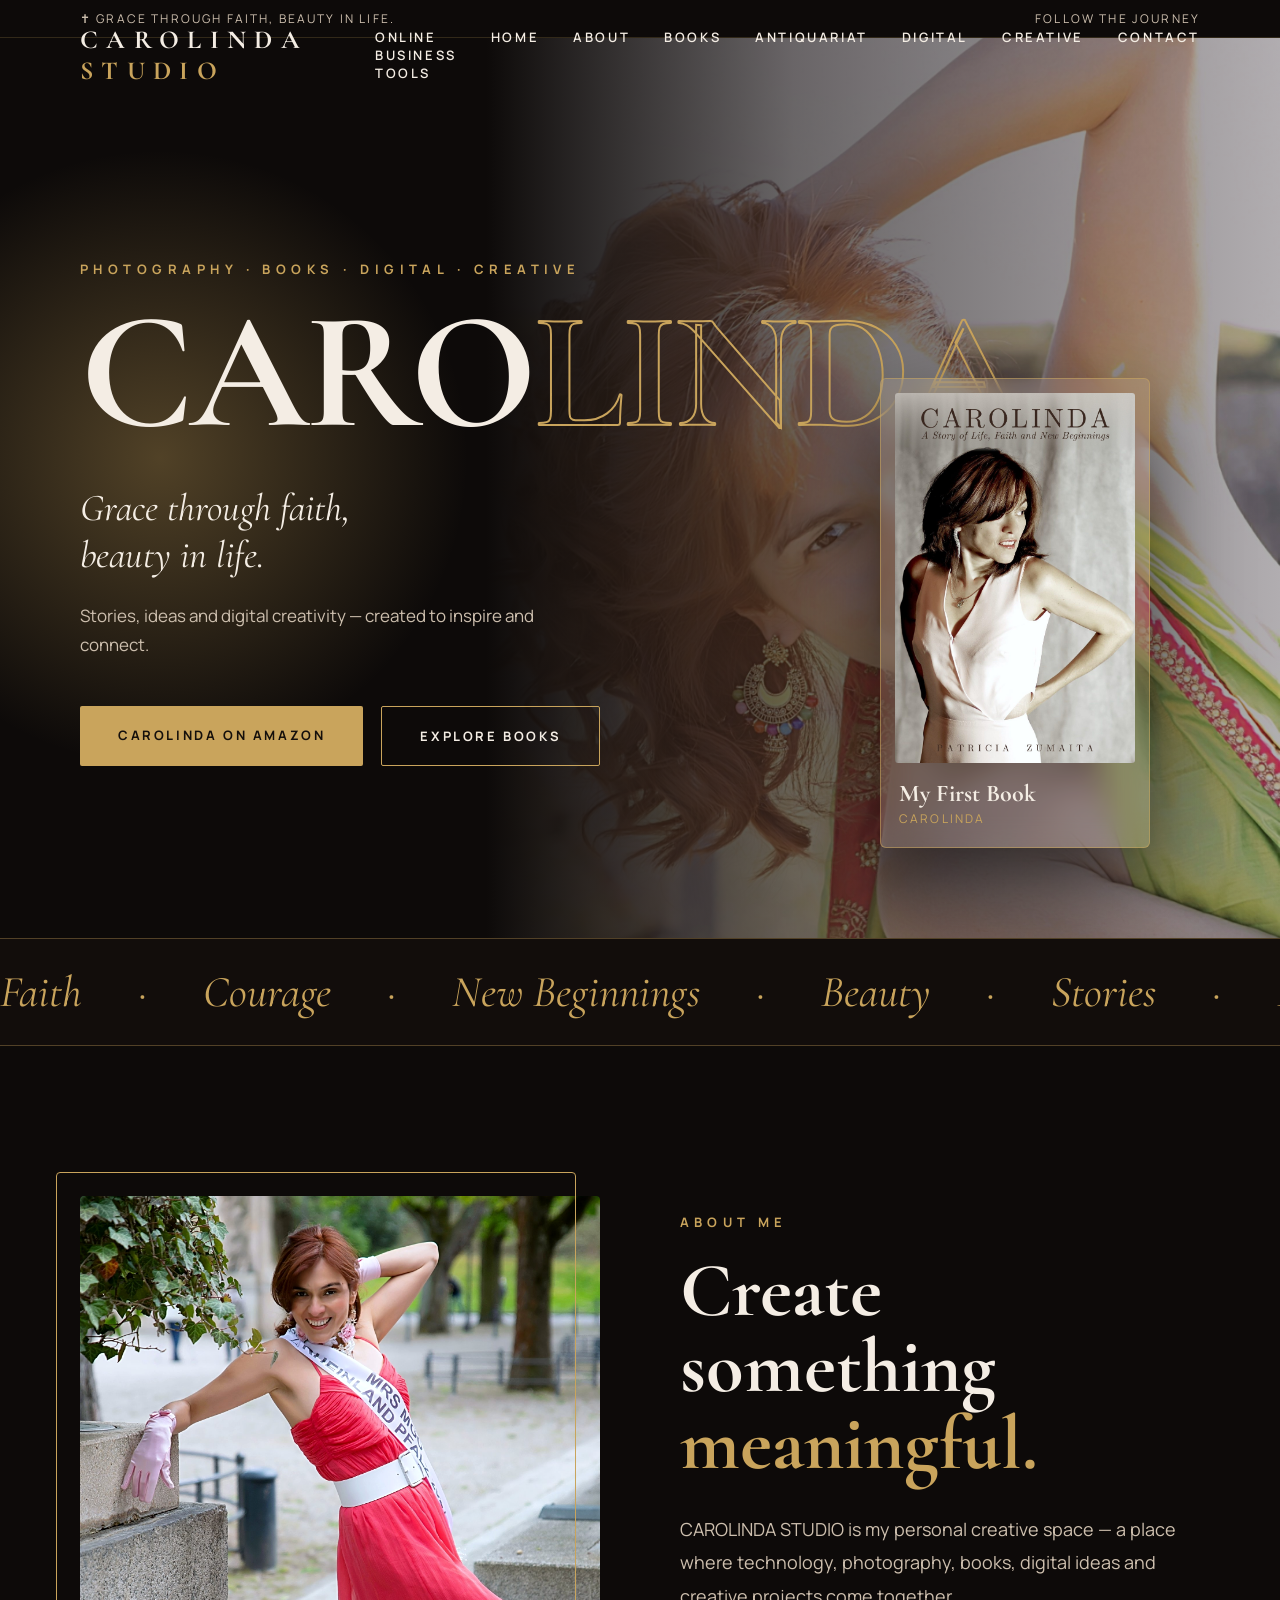
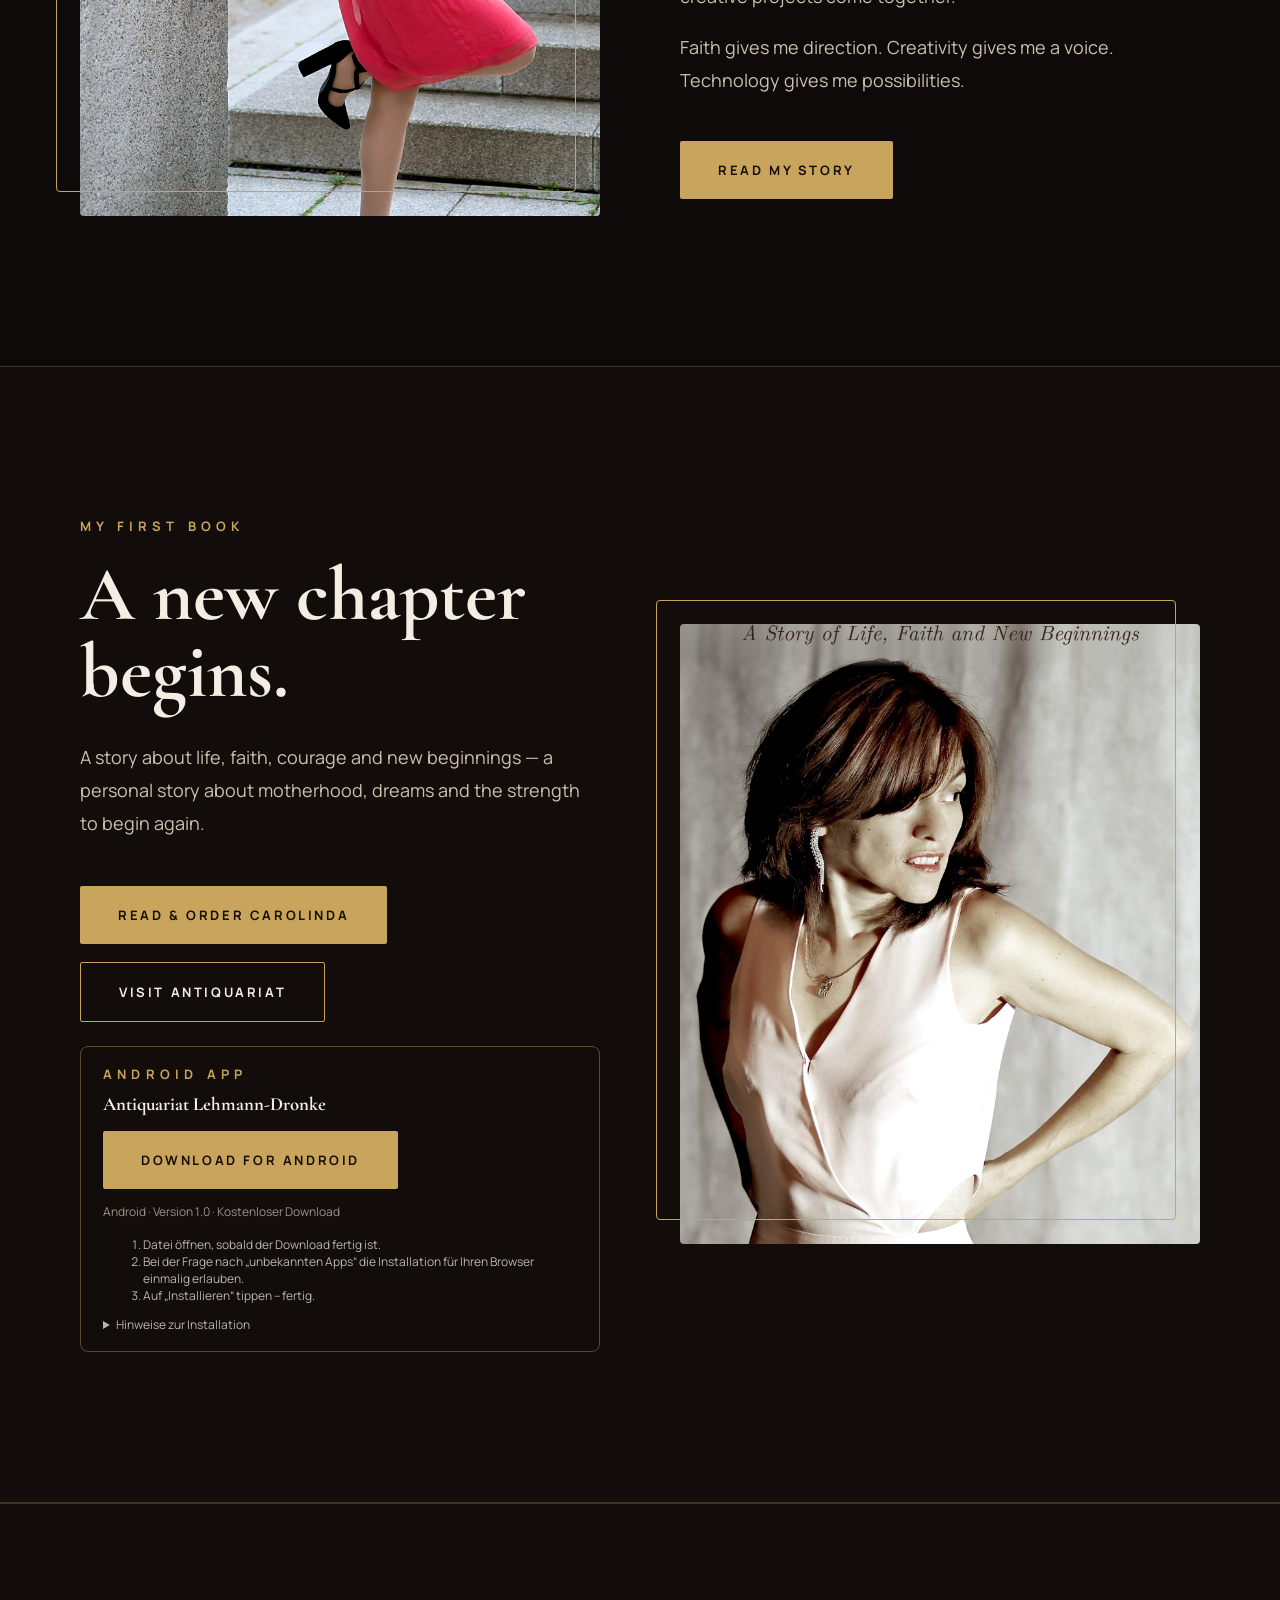
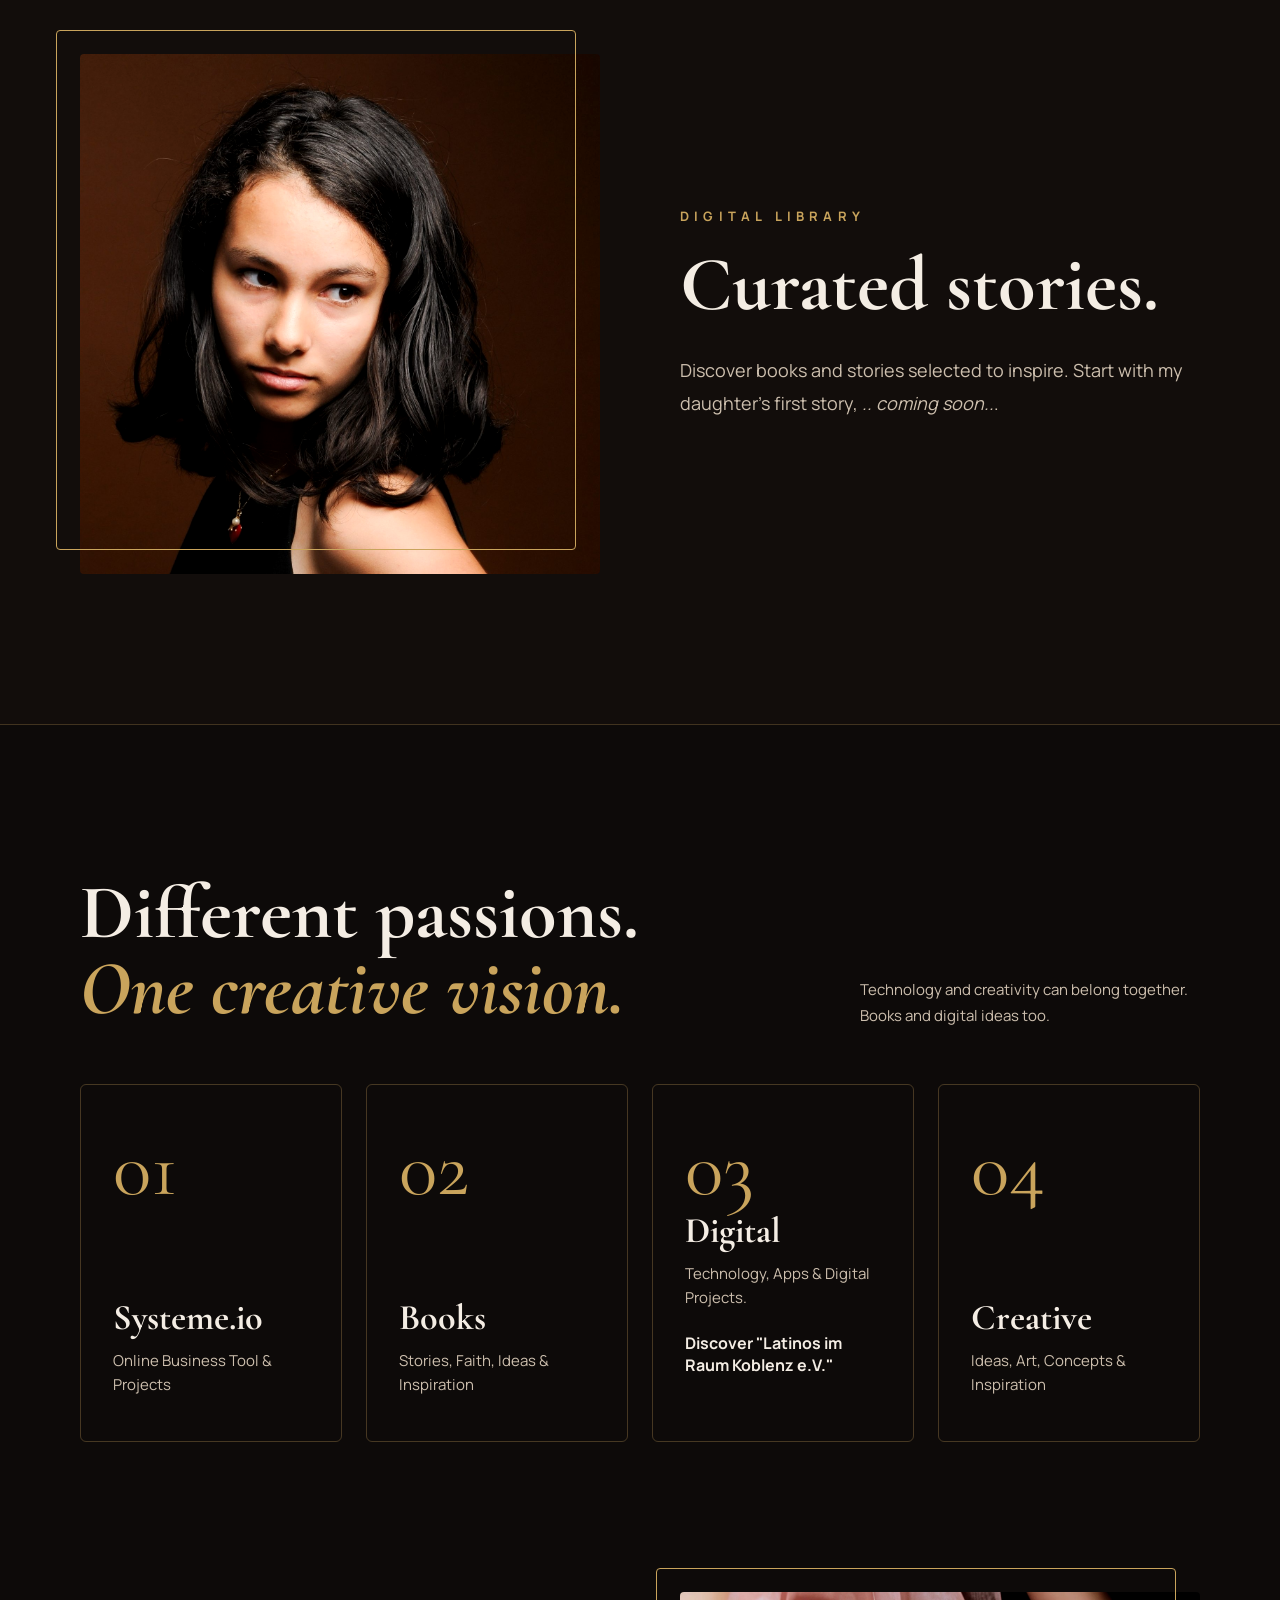
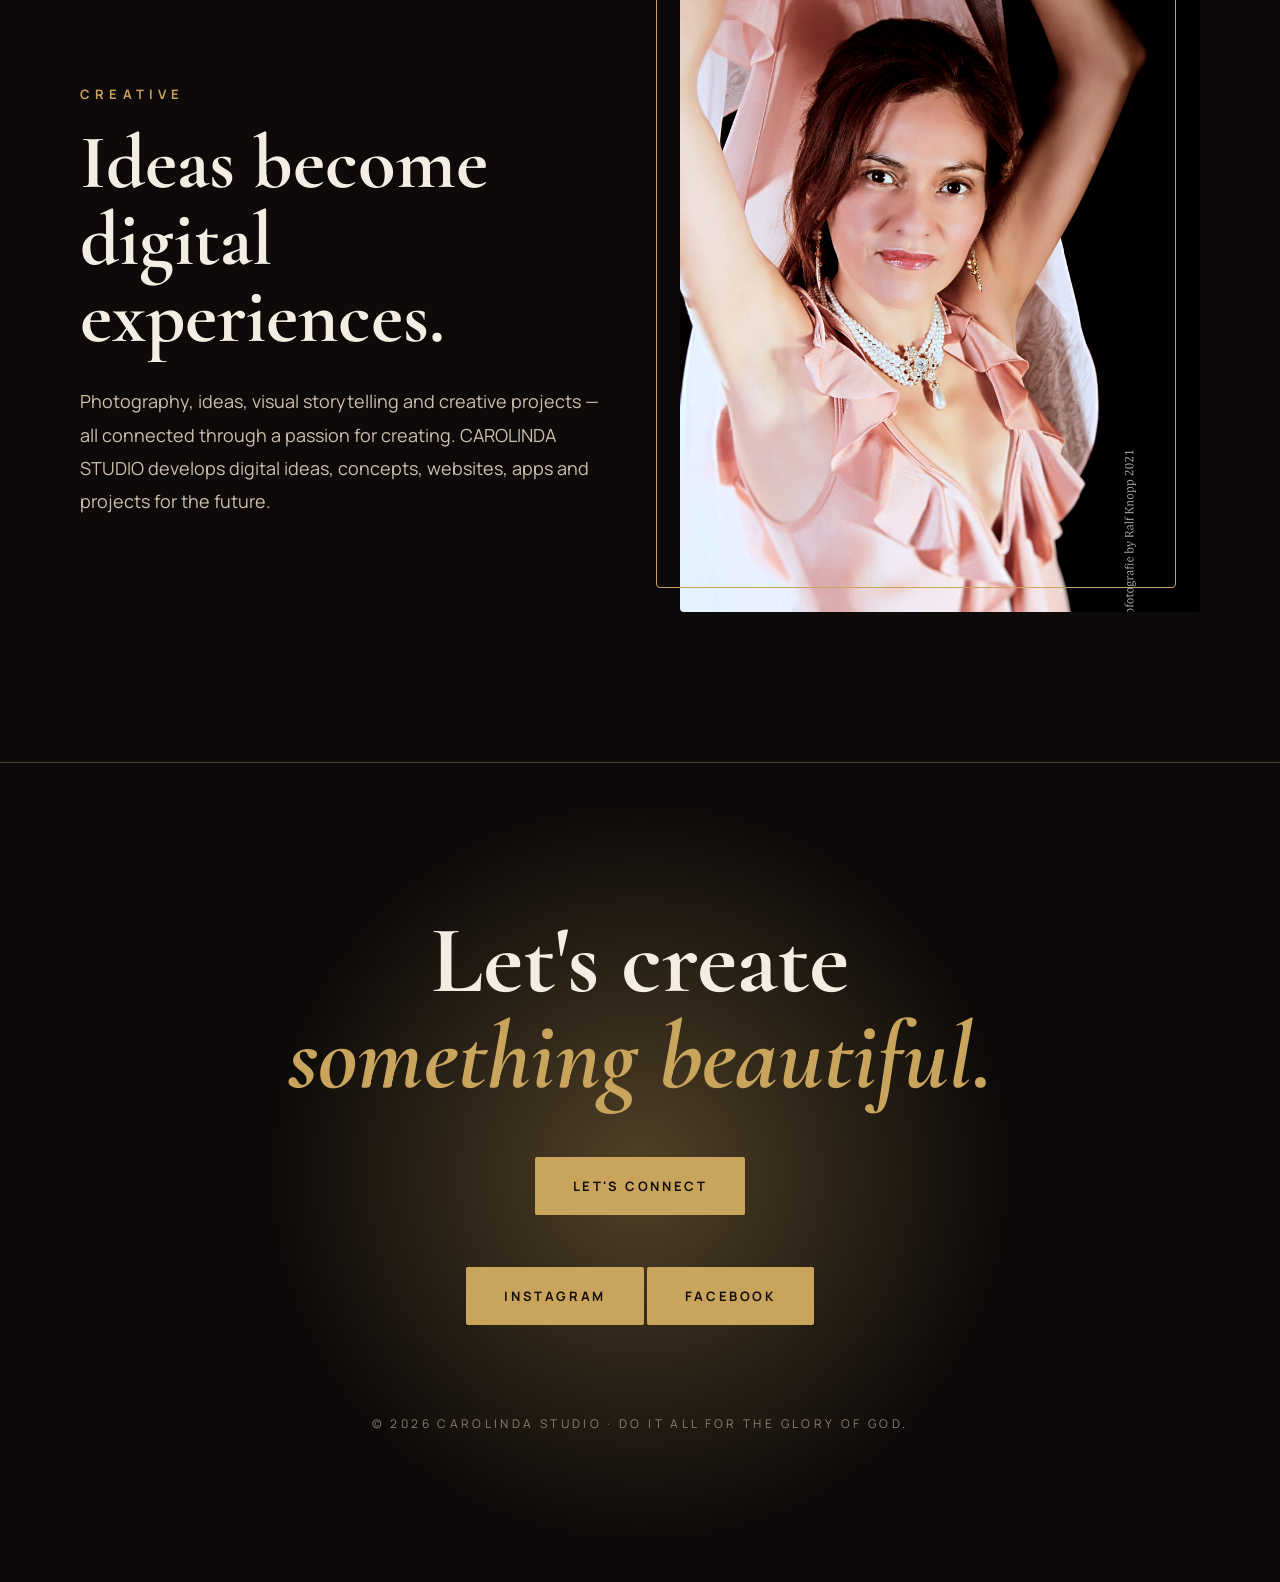
==== index.html @ 4dc52861 "Add trilingual Name bilingual" ====
<!DOCTYPE html>
<html lang="de">
<head>
<meta charset="UTF-8">
<meta name="viewport" content="width=device-width, initial-scale=1.0">
<title>CAROLINDA STUDIO</title>
<meta name="description" content="Carolinda Studio – Photography, Books, Digital and Creative Projects.">
<link rel="preconnect" href="https://fonts.googleapis.com">
<link rel="preconnect" href="https://fonts.gstatic.com" crossorigin>
<link href="https://fonts.googleapis.com/css2?family=Cormorant+Garamond:ital,wght@0,500;0,700;1,500&family=Manrope:wght@400;600;700&display=swap" rel="stylesheet">
<link rel="stylesheet" href="home.css">
</head>
<body>

<div class="topbar">
  <div class="motto">✝ Grace through faith, beauty in life.</div>
  <div>Follow the journey</div>
</div>

<header class="nav">
   
  <a href="#home" class="logo">CAROLINDA <span>STUDIO</span></a>
  <nav class="menu">
    <a href="systeme-io-carolinda-bilingual.html">Online Business Tools</a>
    <a href="#home">Home</a>
    <a href="#about">About</a>
    <a href="#books">Books</a>
    <a href="https://antiquariat-app.vercel.app/">Antiquariat</a>
    <a href="#digital">Digital</a>
    <a href="#creative">Creative</a>
    <a href="#contact">Contact</a>
  </nav>
</header>

<main>
<!-- HERO -->
<section id="home" class="hero" style="padding-top:140px;padding-bottom:90px">
  <img class="hero-img" src="images/hero.jpg" alt="CAROLINDA STUDIO">
  <div class="glow"></div>
  <div class="hero-text">
    <div class="eyebrow" style="letter-spacing:.42em">Photography · Books · Digital · Creative</div>
    <h1>CARO<em>LINDA</em></h1>
    <p class="tagline">Grace through faith,<br>beauty in life.</p>
    <p class="lead">Stories, ideas and digital creativity — created to inspire and connect.</p>
    <div class="cta">
      <a class="btn gold" href="https://a.co/d/0dMdvS5U" target="_blank" rel="noopener noreferrer">CAROLINDA on Amazon</a>
      <a class="btn line" href="my-first-book.html">Explore Books</a>
    </div>
  </div>
  <a class="book-card" href="my-first-book.html" aria-label="My First Book: CAROLINDA">
    <img src="images/book-1.jpg" alt="Cover: CAROLINDA – My First Book">
    <b>My First Book</b>
    <small>CAROLINDA</small>
  </a>
</section>

<div class="marquee" aria-hidden="true">
  <div class="track">
    <span>Faith</span><span>·</span><span>Courage</span><span>·</span><span>New Beginnings</span><span>·</span><span>Beauty</span><span>·</span><span>Stories</span><span>·</span>
    <span>Faith</span><span>·</span><span>Courage</span><span>·</span><span>New Beginnings</span><span>·</span><span>Beauty</span><span>·</span><span>Stories</span><span>·</span>
  </div>
</div>

<!-- ABOUT -->
<section id="about" class="split">
  <div class="frame reveal"><img src="images/about.jpg" alt="Portrait – CAROLINDA STUDIO" style="object-position:center 25%"></div>
  <div class="reveal">
    <div class="eyebrow">About me</div>
    <h2>Create something<br><span style="color:var(--gold)">meaningful.</span></h2>
    <p>CAROLINDA STUDIO is my personal creative space — a place where technology, photography, books, digital ideas and creative projects come together.</p>
    <p style="margin-top:18px">Faith gives me direction. Creativity gives me a voice. Technology gives me possibilities.</p>
    <a class="btn gold" href="about.html" style="margin-top:44px">Read my story</a>
  </div>
</section>

<!-- BOOKS -->
<section id="books" class="split" style="background:var(--bg2);border-block:1px solid rgba(201,164,92,.25)">
  <div class="reveal">
    <div class="eyebrow">My First Book</div>
    <h2>A new chapter<br>begins.</h2>
    <p>A story about life, faith, courage and new beginnings — a personal story about motherhood, dreams and the strength to begin again.</p>

<!-- CALUDE CODE
    <div class="cta">
      <a class="btn gold" href="my-first-book.html">Read &amp; Order CAROLINDA</a>
      <a class="btn line" href="https://antiquariat-app.vercel.app/">Visit Antiquariat</a>
    </div>
 -->	



    <div class="cta">
      <a class="btn gold" href="my-first-book.html">Read &amp; Order CAROLINDA</a>
      <a class="btn line" href="https://antiquariat-app.vercel.app/">Visit Antiquariat</a>
    </div>

	<div style="margin-top:24px;padding:18px 22px;border:1px solid rgba(201,164,92,.4);border-radius:8px;display:inline-block;">
	<div class="eyebrow">ANDROID APP</div>
	<h3 style="margin:10px 0 16px;">Antiquariat Lehmann-Dronke</h3>

	<a
    class="btn gold"
    href="downloads/antiquariat-lehmann-dronke.apk"
    download="antiquariat-lehmann-dronke.apk"
	>Download for Android</a>

	<p style="font-size:12px;margin:12px 0 0;opacity:.75;">
    Android · Version 1.0 · Kostenloser Download
	</p>

                <ol className="app-steps" style="font-size:12px;margin:12px 0 0;opacity:.75;">
                  <li>Datei öffnen, sobald der Download fertig ist.</li>
                  <li>
                    Bei der Frage nach „unbekannten Apps“ die Installation für
                    Ihren Browser einmalig erlauben.
                  </li>
                  <li>Auf „Installieren“ tippen – fertig.</li>
                </ol>

                <details className="app-details" style="font-size:12px;margin:12px 0 0;opacity:.75;" >
                  <summary>Hinweise zur Installation</summary>
                  <p style="font-size:12px;margin:12px 0 0;opacity:.75;">
                    Die App kommt direkt von dieser Webseite und nicht aus dem
                    Google Play Store. Android zeigt deshalb eine Sicherheitsfrage,
                    und Google Play Protect meldet eventuell einen unbekannten
                    Entwickler. Laden Sie die App bitte nur von dieser Seite.
                  </p>
                  <p style="font-size:12px;margin:12px 0 0;opacity:.75;">
                    Prüfsumme (SHA-256): <code>{ANDROID_APP.sha256}</code>
                  </p>
                </details>

<!-- CALUDE QR CODE für Android APP
              <div className="app-qr">
                <img src="./downloads/qr-android-app.svg" alt="QR-Code zu dieser Seite" width="160" height="160" />
                <p>Am Computer? Mit dem Handy scannen.</p>
              </div>
 -->


	</div>




	
  </div>
  <div class="frame reveal"><img src="images/book-1.jpg" alt="Cover: CAROLINDA – My First Book" style="object-position:center"></div>
</section>



<!-- LIBRARY -->
<section class="split library">
  <div class="frame reveal"><img src="images/book-2.jpg" alt="The Whale – Digital Library"></div>
  <div class="reveal">
    <div class="eyebrow">Digital Library</div>
    <h2>Curated stories.</h2>
    <p>Discover books and stories selected to inspire. Start with my daughter's first story, <em>.. coming soon..</em>.</p>
    <!--<a class="btn gold" href="digital-library.html" style="margin-top:44px">Read The Whale</a>-->
  </div>
</section>

<!-- PILLARS -->
<section id="digital">
  <div class="head reveal">
    <h2>Different passions.<br><em>One creative vision.</em></h2>
    <p>Technology and creativity can belong together. Books and digital ideas too.</p>
  </div>
  <div class="grid">
  
<!-- Photography 	  
    <a class="card reveal" href="#creative"><div class="n">01</div><div><h3>Photography</h3><p>Portraits, Fashion, Beauty &amp; Inspiration</p></div></a>
 26.10.2026 -->
    <a class="card reveal" href="systeme-io-carolinda-bilingual.html"><div class="n">01</div><div><h3>Systeme.io</h3><p>Online Business Tool &amp; Projects </p></div></a>


    <a class="card reveal" href="#books"><div class="n">02</div><div><h3>Books</h3><p>Stories, Faith, Ideas &amp; Inspiration</p></div></a>
    <a class="card reveal" 	
	    href="https://carolindastudio.github.io/latinos-koblenz/"
		target="_blank"
		rel="noopener noreferrer" >	
	<div class="n">03</div><div><h3>Digital</h3><p>Technology, Apps &amp; Digital Projects. 
	<h4>Discover "Latinos im Raum Koblenz e.V."</h4></p></div></a>
    <a class="card reveal" href="#creative"><div class="n">04</div><div><h3>Creative</h3><p>Ideas, Art, Concepts &amp; Inspiration </p></div></a>
  </div>
</section>




<!-- CREATIVE -->
<section id="creative" class="split" style="padding-top:0">
  <div class="reveal">
    <div class="eyebrow">Creative</div>
    <h2>Ideas become<br>digital experiences.</h2>
    <p>Photography, ideas, visual storytelling and creative projects — all connected through a passion for creating. CAROLINDA STUDIO develops digital ideas, concepts, websites, apps and projects for the future.</p>
  </div>
    
  <div class="frame reveal"><img src="images/creative.jpg" alt="Creative – CAROLINDA STUDIO"></div>
</section>






<!-- CONTACT -->
<section id="contact" class="final">
  <div class="glow"></div>
  <h2 class="reveal">Let's create<br><em>something beautiful.</em></h2>
  <a class="btn gold reveal" href="mailto:carolindastudio@gmail.com">Let's connect</a>
    <div>
  </div>

    <a class="btn gold reveal" href="https://www.instagram.com/patriciazumaetasommer/" target="_blank" rel="noopener noreferrer" aria-label="Instagram">Instagram</a>
    <a class="btn gold reveal" href="https://www.facebook.com/MissesGermany2021RheinlandPfalz/" target="_blank" rel="noopener noreferrer" aria-label="Facebook">Facebook</a>	

  <footer>© 2026 CAROLINDA STUDIO · Do it all for the glory of God.</footer>
</section>
</main>

<script src="home.js"></script>
</body>
</html>
---- home.css ----
:root{--bg:#0d0a09;--bg2:#120d0b;--gold:#c9a45c;--text:#f4ede4;--muted:#cdbfae}
*{box-sizing:border-box}
html{scroll-behavior:smooth}
body{margin:0;background:var(--bg);color:var(--text);font-family:'Manrope',sans-serif;overflow-x:hidden}
a{color:inherit;text-decoration:none}
img{max-width:100%;display:block}
.serif{font-family:'Cormorant Garamond',serif}
.eyebrow{font-size:13px;letter-spacing:.4em;text-transform:uppercase;color:var(--gold);font-weight:700}
h1,h2,h3{font-family:'Cormorant Garamond',serif;font-weight:700;margin:0}
.btn{display:inline-block;padding:20px 38px;font-weight:700;font-size:13px;letter-spacing:.2em;text-transform:uppercase;border-radius:2px;transition:transform .3s,box-shadow .3s}
.btn:hover{transform:translateY(-3px);box-shadow:0 14px 40px rgba(201,164,92,.35)}
.btn.gold{background:var(--gold);color:#140f0b}
.btn.line{border:1px solid var(--gold);color:var(--text)}
.btn:focus-visible,a:focus-visible{outline:2px solid var(--gold);outline-offset:3px}

.topbar{display:flex;justify-content:space-between;gap:16px;padding:10px 80px;font-size:12px;letter-spacing:.18em;text-transform:uppercase;color:var(--muted);border-bottom:1px solid rgba(201,164,92,.2)}
.topbar a{margin-right:20px}.topbar a:hover{color:var(--gold)}

.nav{position:fixed;top:0;left:0;right:0;z-index:50;display:flex;justify-content:space-between;align-items:center;padding:22px 80px;transition:background .4s,padding .4s}
.nav.solid{background:rgba(13,10,9,.88);backdrop-filter:blur(12px);padding:14px 80px}
.logo{font-family:'Cormorant Garamond',serif;font-size:26px;letter-spacing:.32em;font-weight:700}
.logo span{color:var(--gold)}
.menu{display:flex;gap:34px;font-size:13px;letter-spacing:.2em;text-transform:uppercase;font-weight:600}
.menu a{position:relative;padding:6px 0}
.menu a::after{content:"";position:absolute;left:0;bottom:0;width:0;height:1px;background:var(--gold);transition:width .3s}
.menu a:hover::after{width:100%}

.hero{position:relative;min-height:100vh;display:flex;align-items:center;overflow:hidden;padding:140px 80px 90px}
.hero-img{position:absolute;right:0;top:0;width:62%;height:100%;object-fit:cover;object-position:center 20%;opacity:.85}
.hero::before{content:"";position:absolute;inset:0;z-index:1;background:linear-gradient(90deg,var(--bg) 0%,var(--bg) 38%,rgba(13,10,9,.55) 62%,rgba(13,10,9,.2) 100%)}
.glow{position:absolute;border-radius:50%;background:radial-gradient(circle,rgba(201,164,92,.36),rgba(201,164,92,0) 68%);animation:gl 5s ease-in-out infinite;pointer-events:none}
@keyframes gl{0%,100%{opacity:.55;transform:scale(1)}50%{opacity:.95;transform:scale(1.12)}}
.hero .glow{left:-160px;top:100px;width:640px;height:640px;z-index:1}
.hero-text{position:relative;z-index:2;max-width:760px;animation:ri 1.4s cubic-bezier(.2,.7,.2,1) both}
@keyframes ri{from{opacity:0;transform:translateY(40px)}to{opacity:1;transform:none}}
.hero h1{font-size:clamp(72px,13vw,190px);line-height:.82;letter-spacing:-.02em;margin:26px 0 0}
.hero h1 em{font-style:normal;color:transparent;-webkit-text-stroke:2px var(--gold)}
.tagline{font-family:'Cormorant Garamond',serif;font-style:italic;font-size:38px;line-height:1.25;margin:44px 0 0}
.lead{font-size:17px;line-height:1.7;color:var(--muted);max-width:520px;margin:22px 0 0}
.cta{display:flex;flex-wrap:wrap;gap:18px;margin-top:46px}
.book-card{position:absolute;z-index:2;right:130px;bottom:90px;width:270px;padding:14px;background:rgba(244,237,228,.08);border:1px solid rgba(201,164,92,.55);backdrop-filter:blur(14px);border-radius:6px;box-shadow:0 40px 90px rgba(0,0,0,.6);animation:fl 6s ease-in-out infinite}
@keyframes fl{0%,100%{transform:translateY(0) rotate(-3deg)}50%{transform:translateY(-18px) rotate(-1deg)}}
.book-card img{height:370px;width:100%;object-fit:cover;border-radius:3px}
.book-card b{display:block;font-family:'Cormorant Garamond',serif;font-size:24px;padding:16px 4px 2px}
.book-card small{display:block;padding:0 4px 6px;font-size:12px;letter-spacing:.18em;text-transform:uppercase;color:var(--gold)}

.marquee{border-block:1px solid rgba(201,164,92,.35);padding:26px 0;overflow:hidden;background:var(--bg2)}
.track{display:flex;gap:56px;white-space:nowrap;width:max-content;animation:mq 28s linear infinite;font-family:'Cormorant Garamond',serif;font-size:44px;font-style:italic;color:var(--gold)}
@keyframes mq{to{transform:translateX(-50%)}}

section{padding:150px 80px}
.split{display:grid;grid-template-columns:1fr 1fr;gap:80px;align-items:center}
.frame{position:relative;height:620px}
.frame img{width:100%;height:100%;object-fit:cover;border-radius:4px;filter:saturate(.95) contrast(1.05)}
.frame::after{content:"";position:absolute;left:-24px;top:-24px;right:24px;bottom:24px;border:1px solid var(--gold);border-radius:4px;pointer-events:none}
.split h2{font-size:clamp(46px,6vw,78px);line-height:1;margin-top:22px}
.split p{font-size:18px;line-height:1.85;color:var(--muted);max-width:540px;margin:30px 0 0}
.quote{font-family:'Cormorant Garamond',serif;font-size:clamp(34px,4vw,46px);font-style:italic;line-height:1.2;margin-top:40px}
.quote span{color:var(--gold)}

.head{display:flex;justify-content:space-between;align-items:end;gap:40px;margin-bottom:56px;flex-wrap:wrap}
.head h2{font-size:clamp(46px,6vw,78px);line-height:1}
.head h2 em{color:var(--gold)}
.head p{font-size:15px;line-height:1.7;color:var(--muted);max-width:340px;margin:0}
.grid{display:grid;grid-template-columns:repeat(4,1fr);gap:24px}
.card{border:1px solid rgba(201,164,92,.3);padding:44px 32px;border-radius:6px;min-height:300px;display:flex;flex-direction:column;justify-content:space-between;transition:transform .4s,border-color .4s,background .4s}
.card:hover{transform:translateY(-10px);border-color:var(--gold);background:rgba(201,164,92,.08)}
.card .n{font-family:'Cormorant Garamond',serif;font-size:80px;color:var(--gold);line-height:1}
.card h3{font-size:36px}
.card p{margin:10px 0 0;font-size:15px;line-height:1.6;color:var(--muted)}

.library{background:var(--bg2);border-block:1px solid rgba(201,164,92,.25)}
.library .frame{height:520px}

.final{position:relative;text-align:center;border-top:1px solid rgba(201,164,92,.35);overflow:hidden}
.final .glow{left:50%;top:50%;width:760px;height:760px;margin:-380px 0 0 -380px}
.final h2{position:relative;font-size:clamp(52px,8vw,96px);line-height:1}
.final h2 em{color:var(--gold)}
.final .btn{position:relative;margin-top:52px}
footer{position:relative;margin-top:90px;font-size:12px;letter-spacing:.28em;text-transform:uppercase;color:#8d7f6e}

.reveal{opacity:0;transform:translateY(34px);transition:opacity .9s ease,transform .9s ease}
.reveal.in{opacity:1;transform:none}

@media (max-width:980px){
 .topbar{padding:10px 24px;flex-wrap:wrap}.topbar .motto{display:none}
 .nav,.nav.solid{padding:14px 24px}.menu{display:none}
 .hero,section{padding-left:24px;padding-right:24px}
 .hero{padding-top:120px;padding-bottom:60px}.hero-img{width:100%;opacity:.4}
 .book-card{display:none}
 section{padding-top:90px;padding-bottom:90px}
 .split{grid-template-columns:1fr;gap:56px}.frame{height:440px}
 .grid{grid-template-columns:1fr 1fr}
}
@media (max-width:560px){.grid{grid-template-columns:1fr}.tagline{font-size:30px}.track{font-size:32px}}
@media (prefers-reduced-motion:reduce){*{animation:none!important;transition:none!important}.reveal{opacity:1;transform:none}}

/* ---------- Unterseiten (About, My First Book) ---------- */
.page-hero{position:relative;padding:230px 80px 110px;overflow:hidden}
.page-hero .glow{left:-120px;top:60px;width:620px;height:620px}
.page-hero>*{position:relative}
.page-hero h1{font-size:clamp(60px,9vw,128px);line-height:.92;margin:24px 0 0;letter-spacing:-.01em}
.page-hero h1 em{font-style:normal;color:var(--gold)}
.page-hero .lead{font-size:20px;max-width:640px}
.gold-line{width:90px;height:2px;background:var(--gold);margin:34px 0 0}
.wide{padding:0 80px}
.wide .frame{height:560px}
.wide .frame img{object-position:center 22%}
.story{padding:110px 80px}
.story.alt{background:var(--bg2);border-block:1px solid rgba(201,164,92,.22)}
.story .split{padding:0}
.story h2{font-size:clamp(44px,5.4vw,72px);line-height:1.02;margin:20px 0 0}
.prose p{font-size:18px;line-height:1.85;color:var(--muted);max-width:600px;margin:26px 0 0}
.story.single .prose{max-width:820px}
.prose a.btn{margin-top:38px}
.pull{font-family:'Cormorant Garamond',serif;font-style:italic;font-size:clamp(30px,3.6vw,44px);line-height:1.25;margin:44px 0 0;color:var(--text)}
.pull span{display:block;color:var(--gold)}
.story .frame{height:520px}
.story .reverse .frame{order:-1}
.welcome-block{text-align:center}
.welcome-block .prose p{margin-inline:auto}
.welcome-block .cta{justify-content:center}

.book-hero2{display:grid;grid-template-columns:420px 1fr;gap:90px;align-items:center;padding:200px 80px 110px;position:relative;overflow:hidden}
.book-hero2 .glow{left:-120px;top:80px;width:620px;height:620px}
.book-hero2>*{position:relative}
.cover{padding:14px;background:rgba(244,237,228,.08);border:1px solid rgba(201,164,92,.55);border-radius:6px;box-shadow:0 50px 100px rgba(0,0,0,.65);animation:fl 7s ease-in-out infinite}
.cover img{width:100%;border-radius:3px}
.book-hero2 h1{font-size:clamp(64px,9vw,128px);line-height:.9}
.book-hero2 h2.sub{font-style:italic;font-size:clamp(30px,3.6vw,46px);line-height:1.2;margin:26px 0 0}
.book-hero2 p.desc{font-size:19px;line-height:1.75;color:var(--muted);max-width:560px;margin:26px 0 0}
.reading{padding:120px 80px;max-width:960px;margin:0 auto}
.reading h2{font-size:clamp(46px,6vw,78px);line-height:1;margin:20px 0 50px}
.reading p{font-size:20px;line-height:1.9;color:var(--muted);margin:0 0 22px}
.reading blockquote{margin:46px 0;padding:0 0 0 30px;border-left:1px solid var(--gold);font-family:'Cormorant Garamond',serif;font-style:italic;font-size:clamp(30px,3.4vw,42px);line-height:1.3;color:var(--text)}
.reminder{margin:64px 0;padding:56px 40px;text-align:center;border:1px solid rgba(201,164,92,.45);border-radius:6px;background:rgba(201,164,92,.06);font-family:'Cormorant Garamond',serif;font-size:clamp(34px,4.6vw,56px);line-height:1.25;font-weight:700}
.reminder span{display:block;color:var(--gold)}
.reading p.ending{font-family:'Cormorant Garamond',serif;font-style:italic;font-size:30px;line-height:1.4;color:var(--text)}
.avail{padding:130px 80px;text-align:center;position:relative;overflow:hidden;background:var(--bg2);border-block:1px solid rgba(201,164,92,.25)}
.avail h2{font-size:clamp(64px,10vw,128px);line-height:.9;margin-top:18px}
.avail .lead{margin:24px auto 0}
.avail .btn{margin-top:46px}
@media (max-width:980px){
 .page-hero{padding:150px 24px 70px}.wide,.story,.reading,.avail{padding-left:24px;padding-right:24px}
 .story{padding-top:70px;padding-bottom:70px}.story .reverse .frame{order:0}.wide .frame{height:360px}
 .book-hero2{grid-template-columns:1fr;gap:56px;padding:140px 24px 70px}.cover{max-width:320px}
 .reading{padding-top:70px;padding-bottom:70px}
}
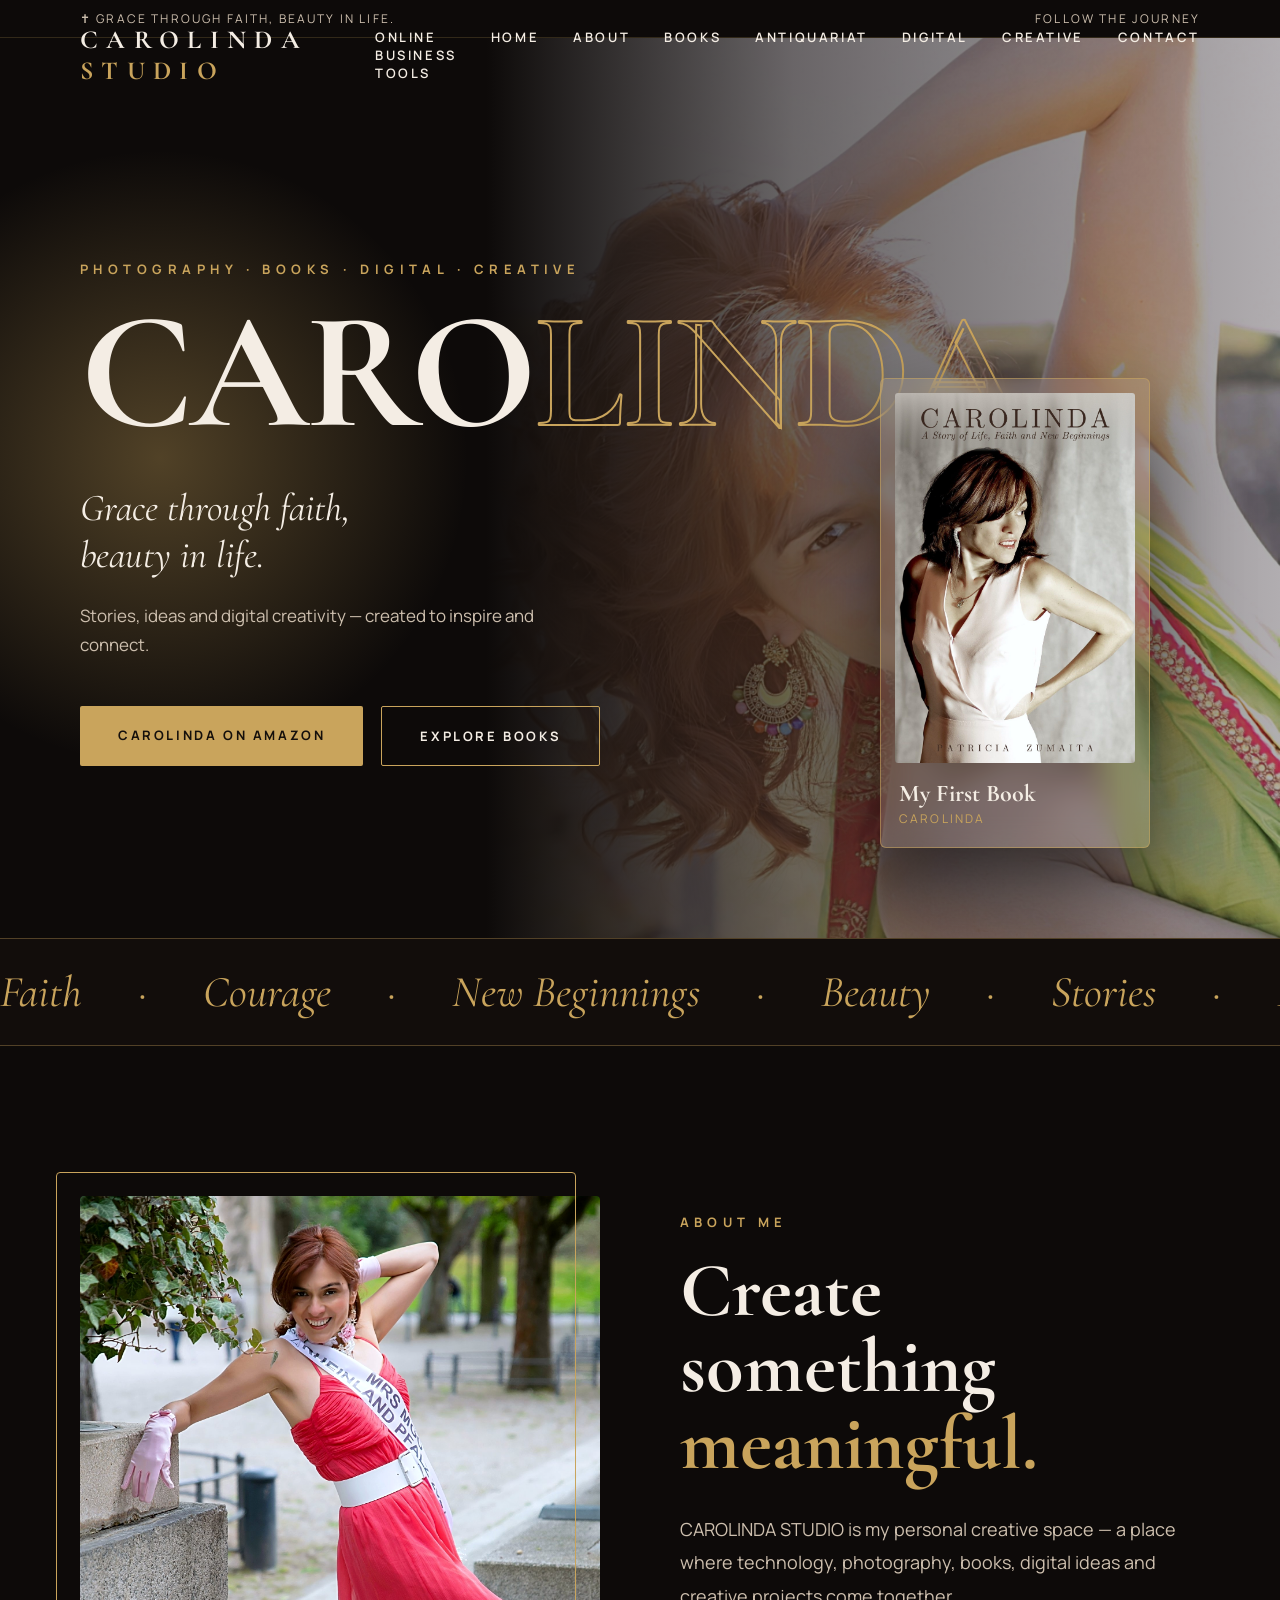
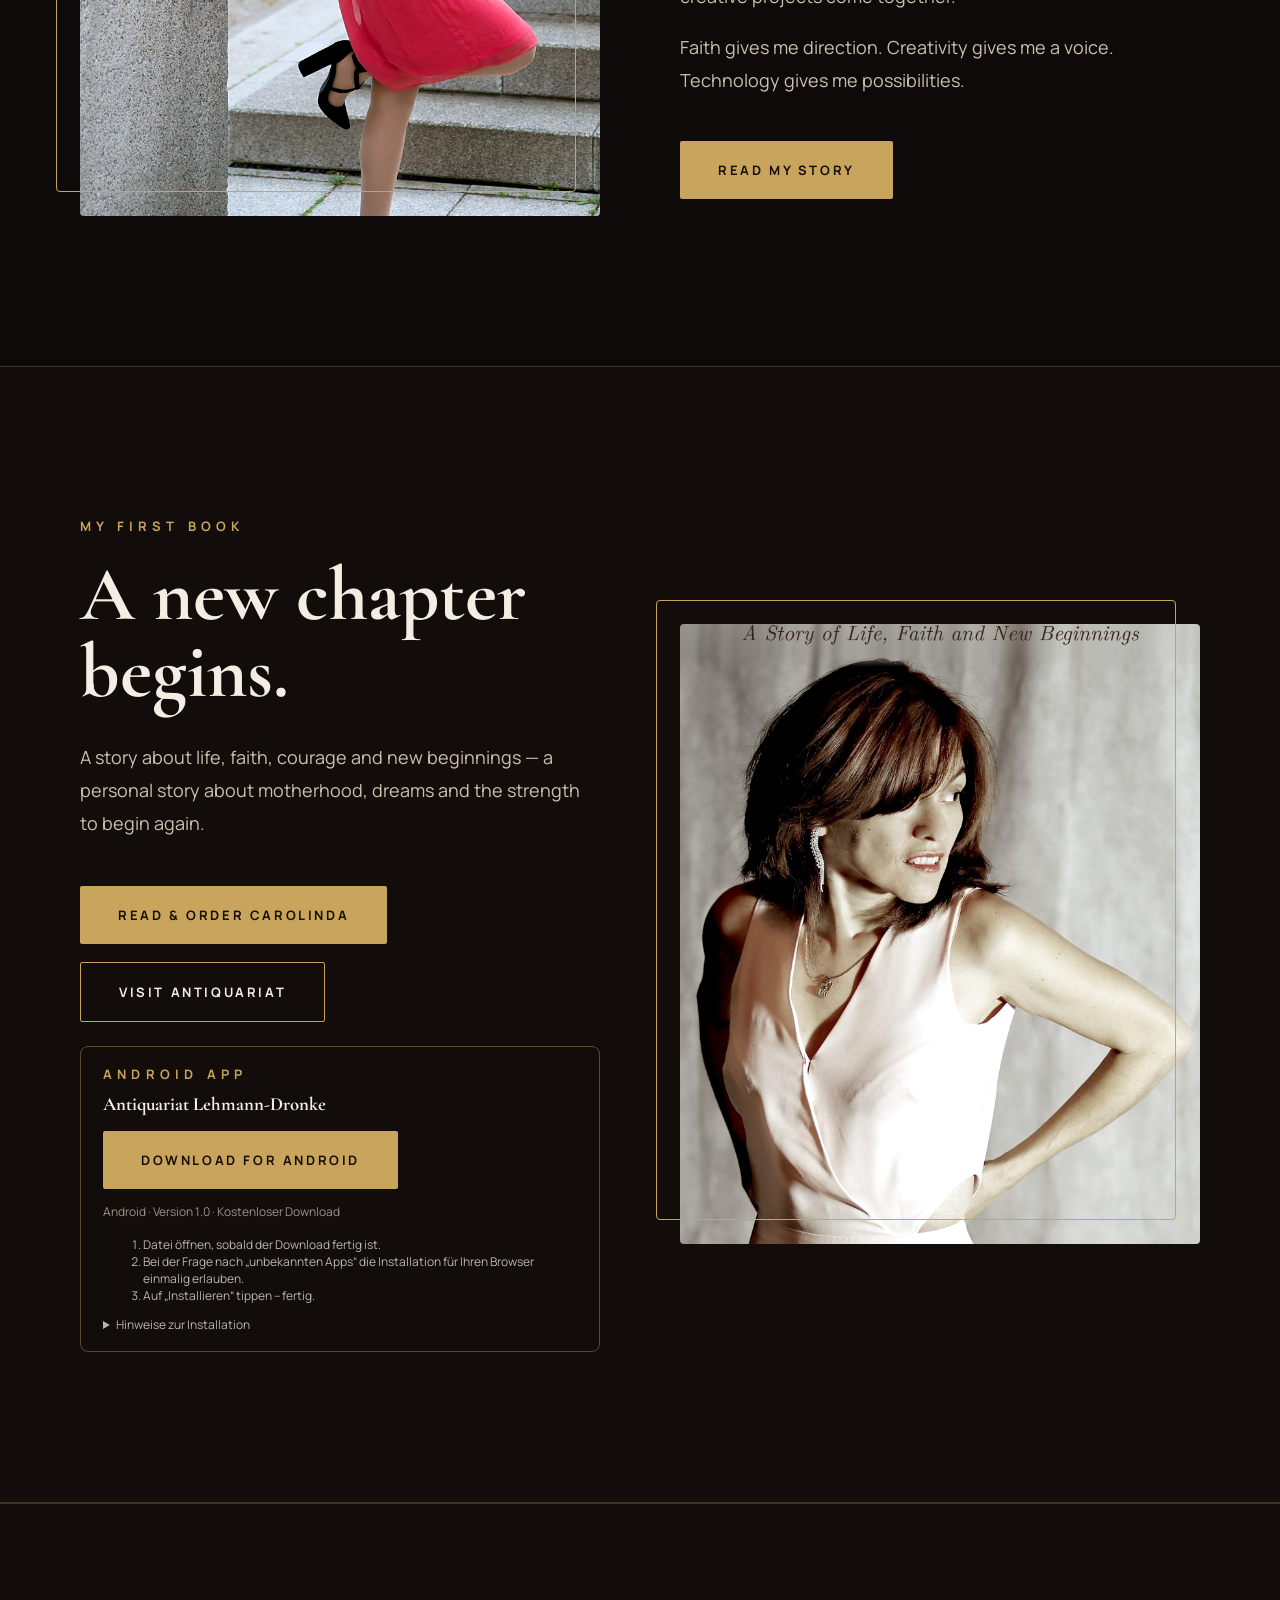
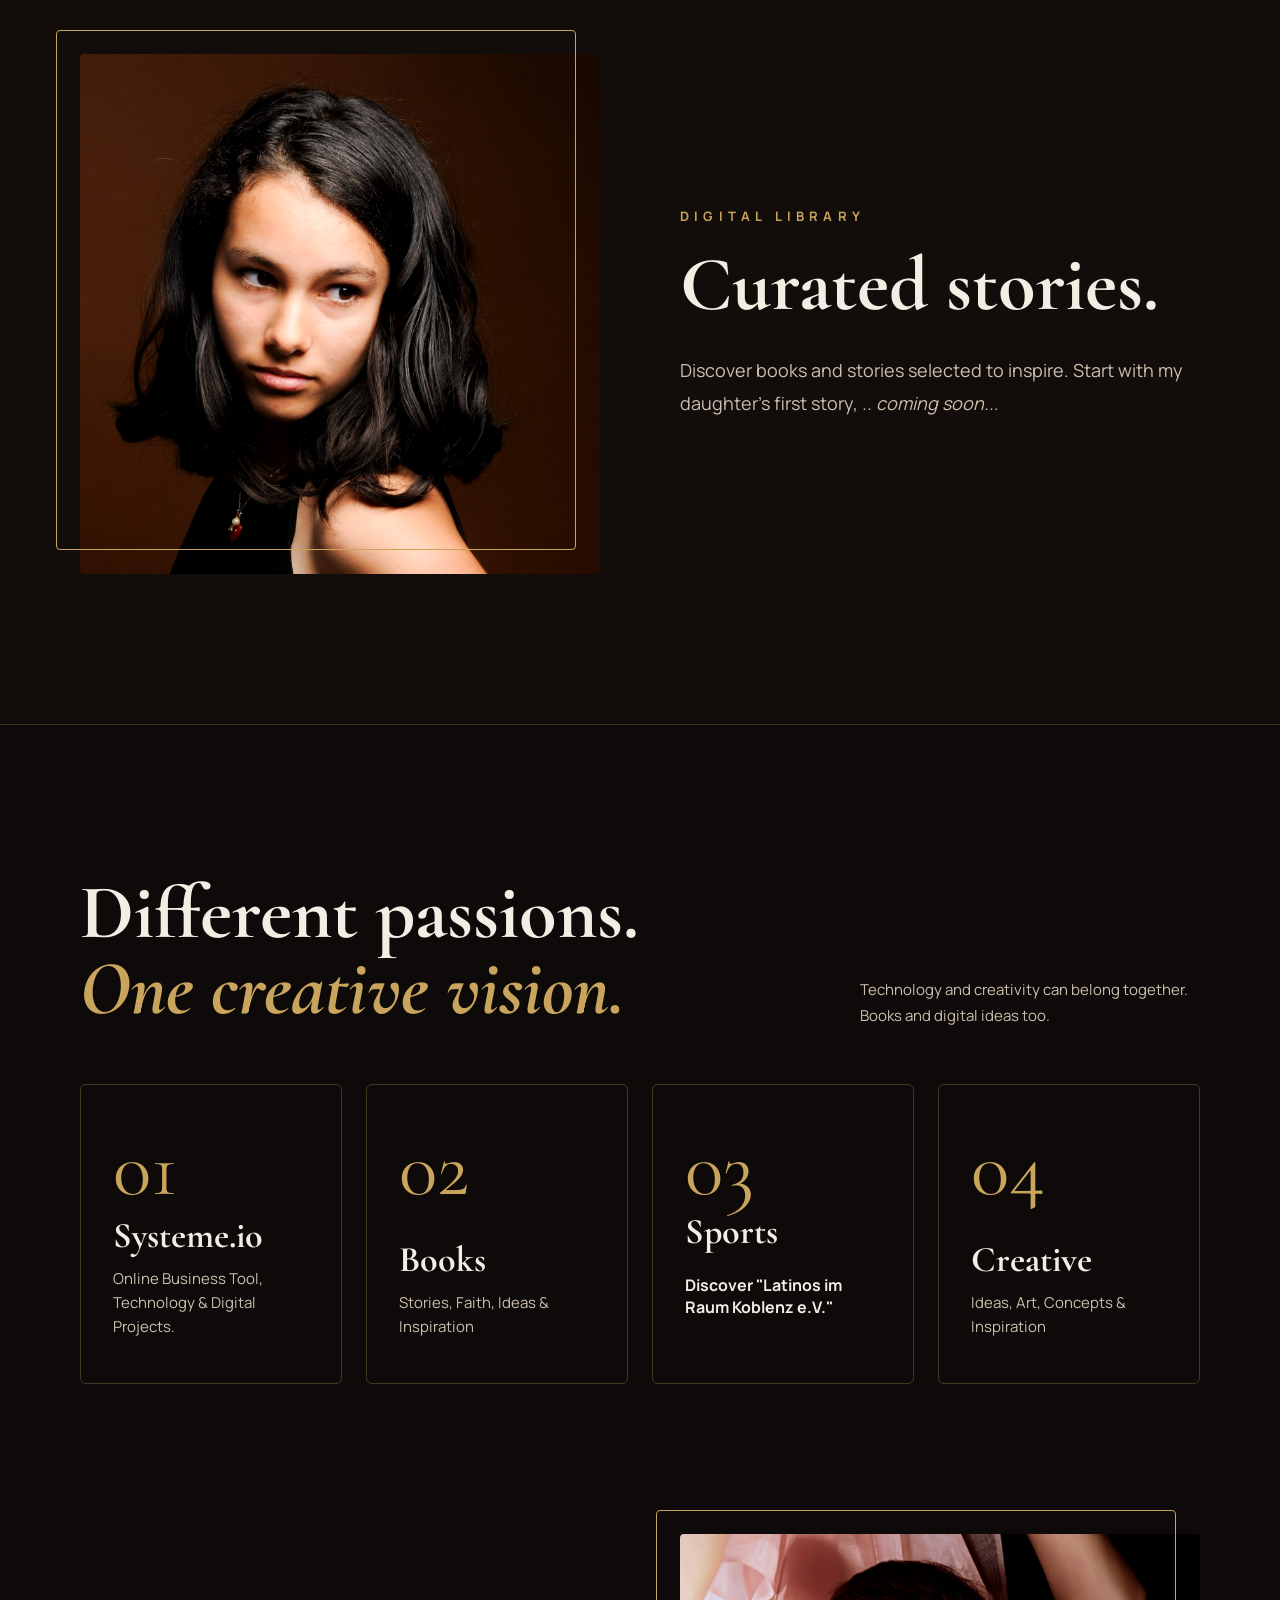
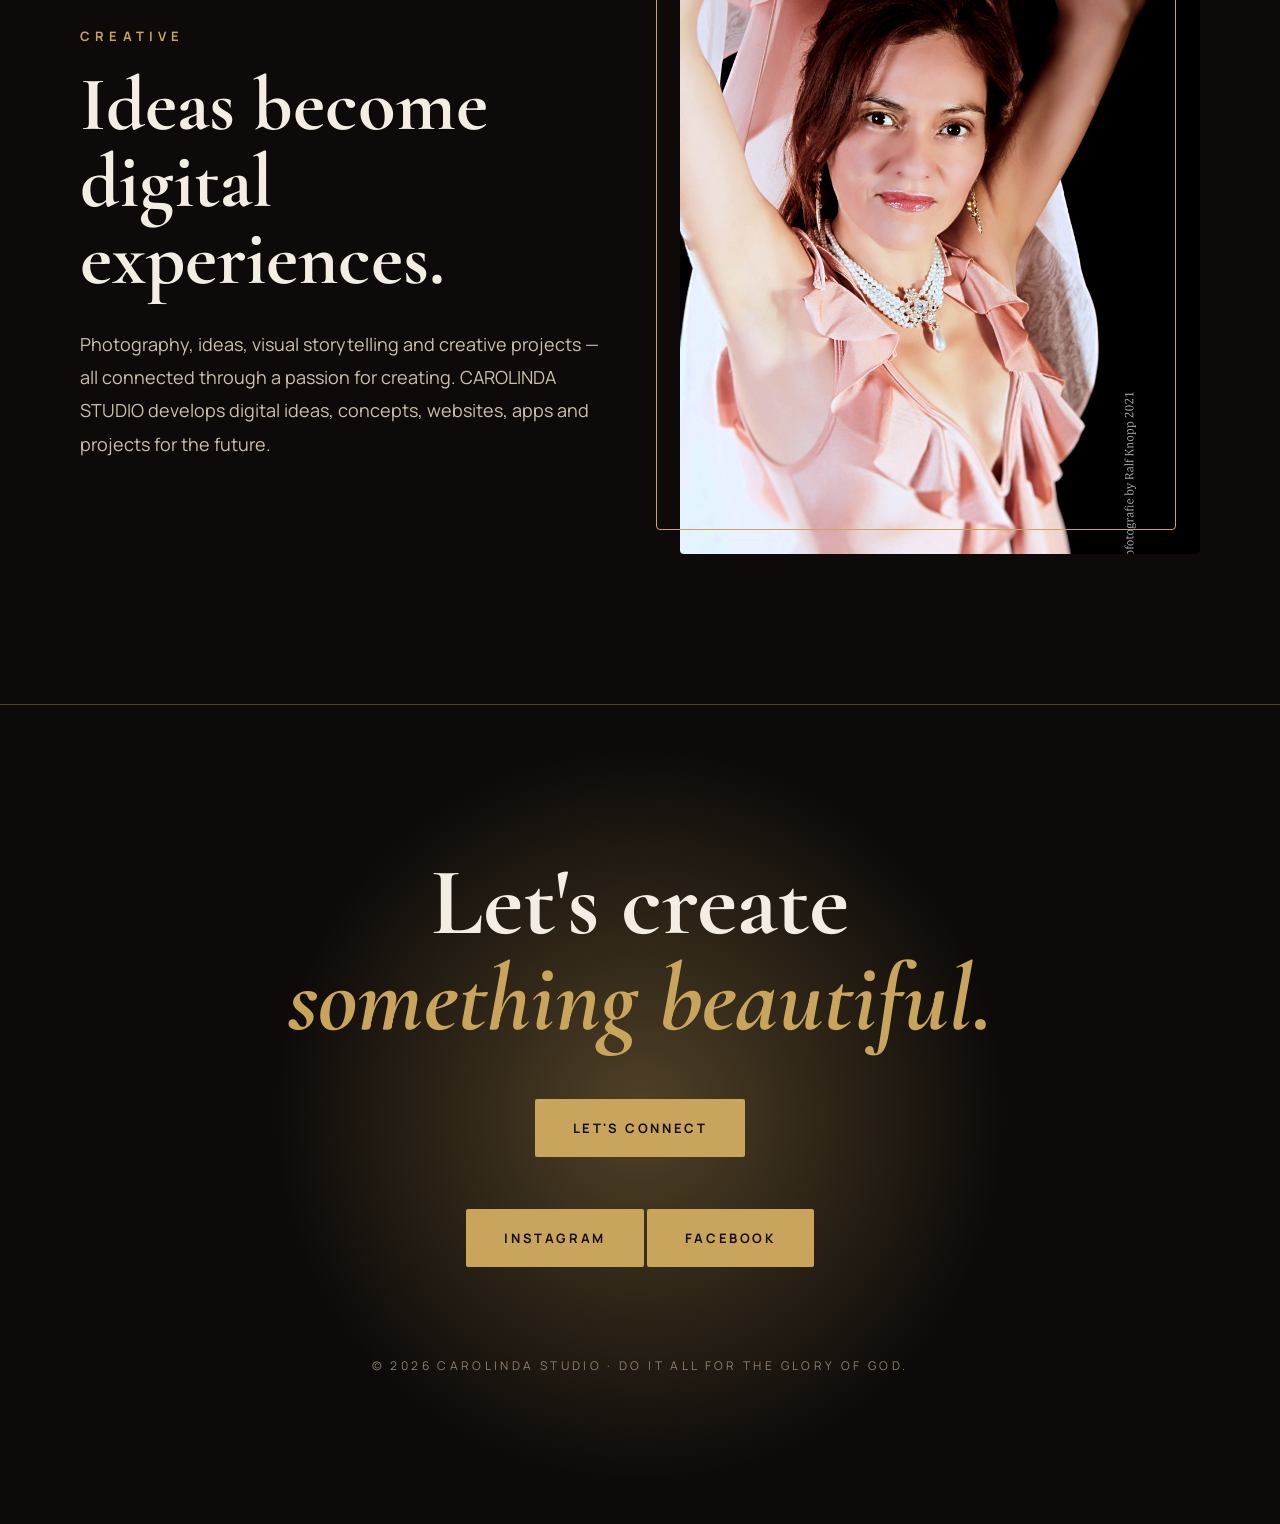
==== commit 2f04f81a: "Sports" ====
--- a/index.html
+++ b/index.html
@@ -172,7 +172,7 @@
 <!-- Photography 	  
     <a class="card reveal" href="#creative"><div class="n">01</div><div><h3>Photography</h3><p>Portraits, Fashion, Beauty &amp; Inspiration</p></div></a>
  26.10.2026 -->
-    <a class="card reveal" href="systeme-io-carolinda-bilingual.html"><div class="n">01</div><div><h3>Systeme.io</h3><p>Online Business Tool &amp; Projects </p></div></a>
+    <a class="card reveal" href="systeme-io-carolinda-bilingual.html"><div class="n">01</div><div><h3>Systeme.io</h3><p>Online Business Tool, Technology &amp; Digital Projects.  </p></div></a>
 
 
     <a class="card reveal" href="#books"><div class="n">02</div><div><h3>Books</h3><p>Stories, Faith, Ideas &amp; Inspiration</p></div></a>
@@ -180,7 +180,7 @@
 	    href="https://carolindastudio.github.io/latinos-koblenz/"
 		target="_blank"
 		rel="noopener noreferrer" >	
-	<div class="n">03</div><div><h3>Digital</h3><p>Technology, Apps &amp; Digital Projects. 
+	<div class="n">03</div><div><h3>Sports</h3><p>
 	<h4>Discover "Latinos im Raum Koblenz e.V."</h4></p></div></a>
     <a class="card reveal" href="#creative"><div class="n">04</div><div><h3>Creative</h3><p>Ideas, Art, Concepts &amp; Inspiration </p></div></a>
   </div>
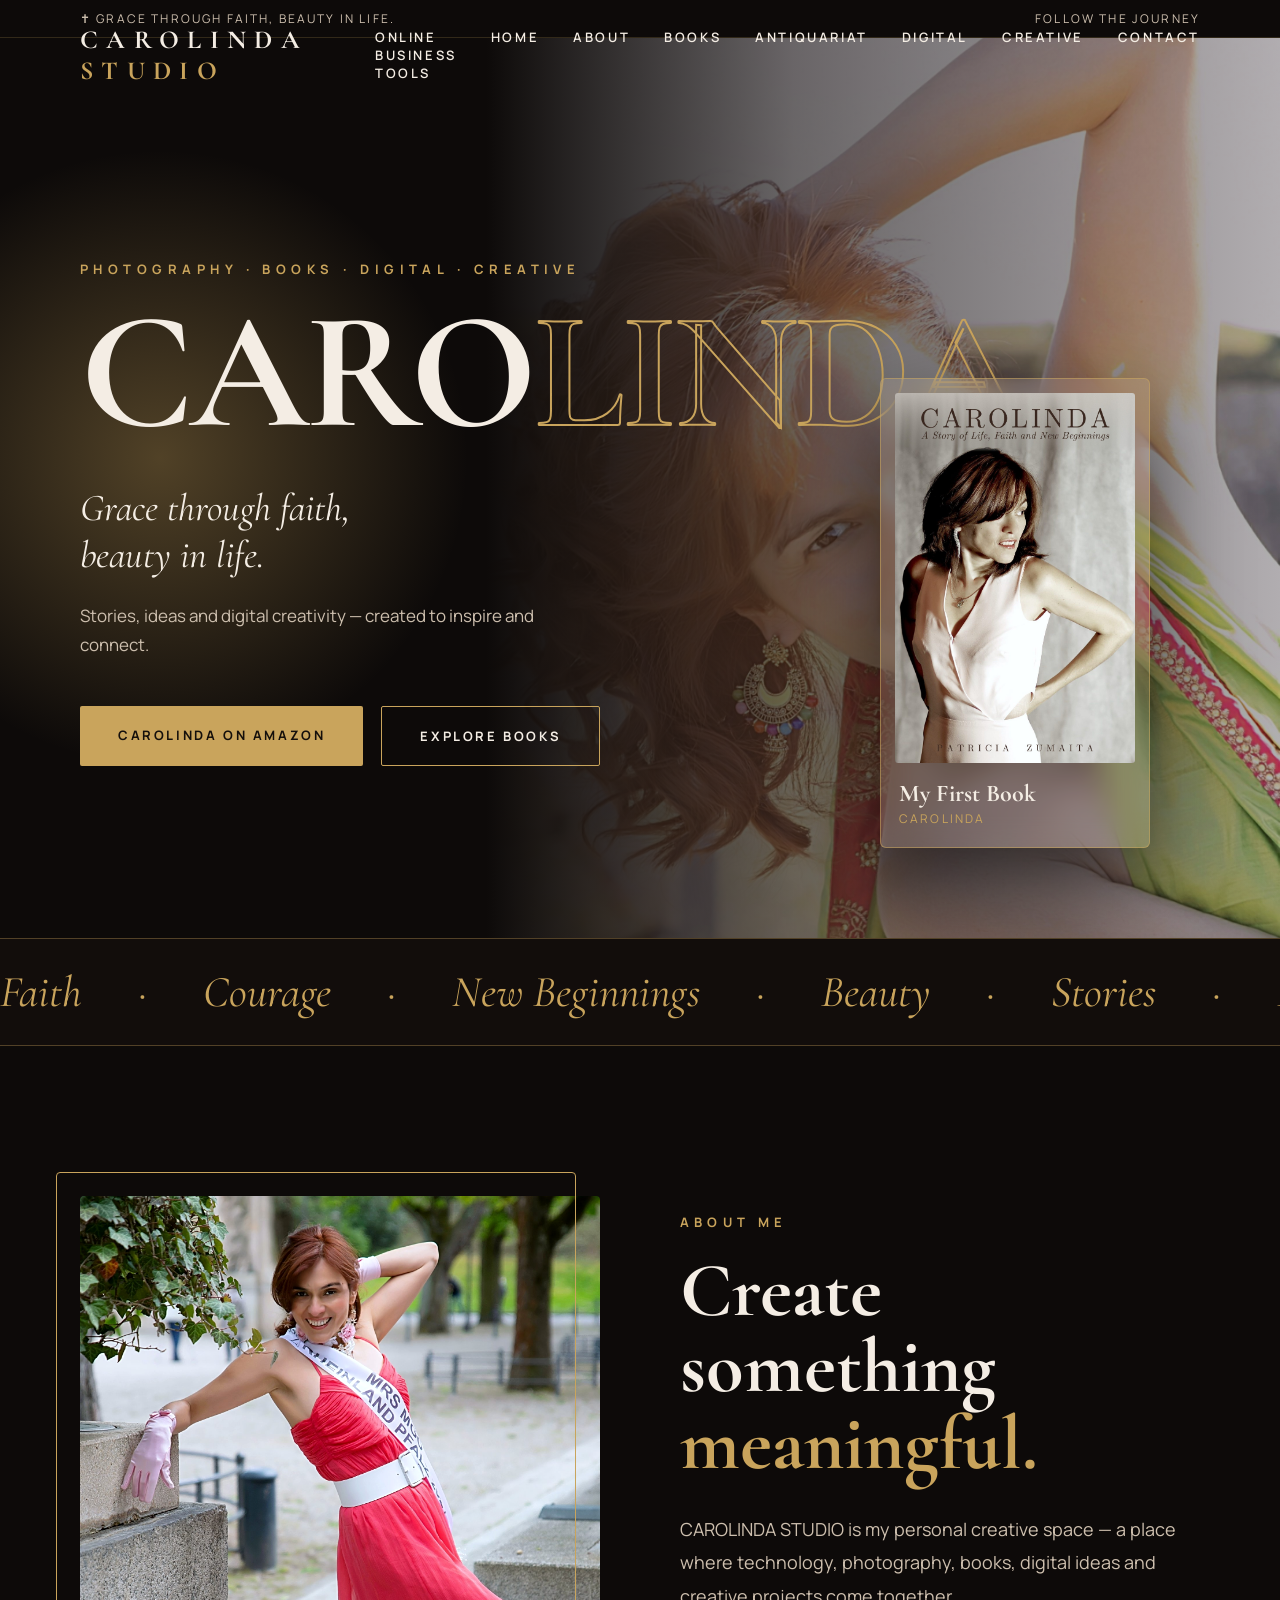
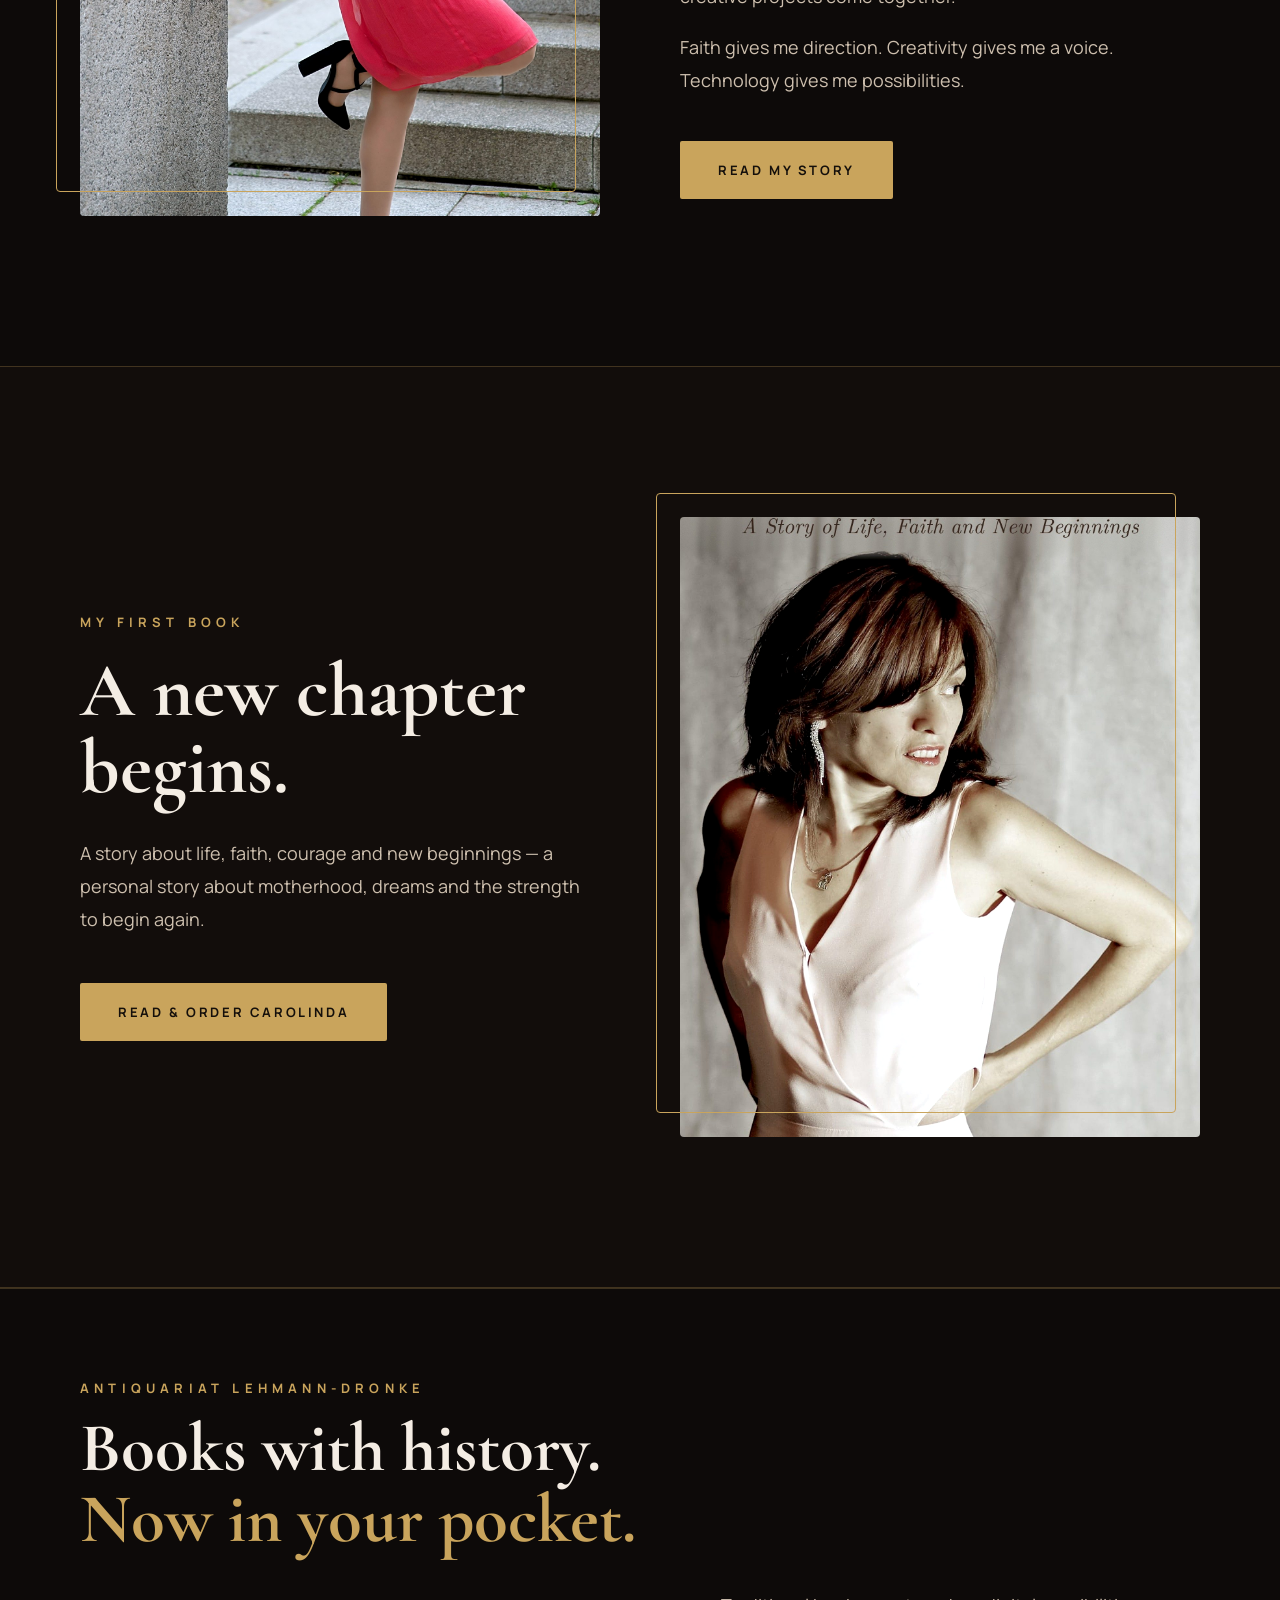
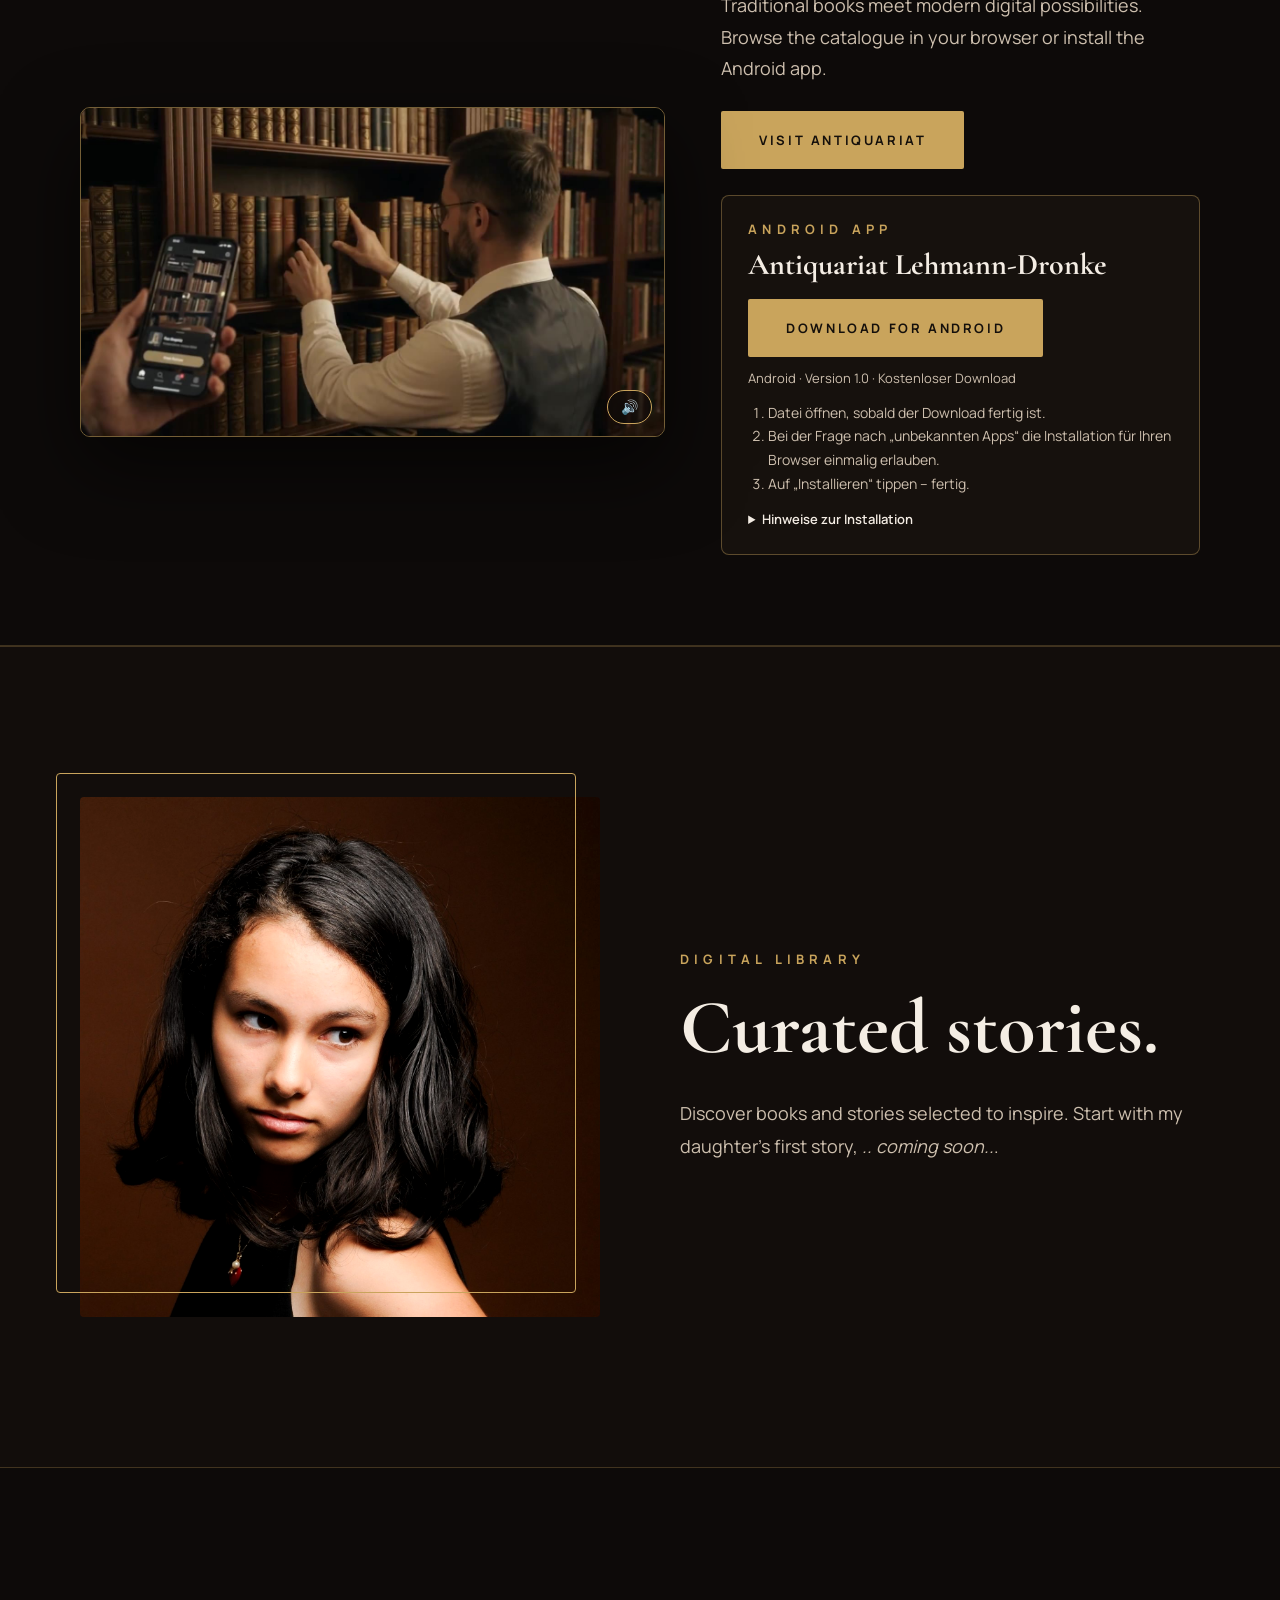
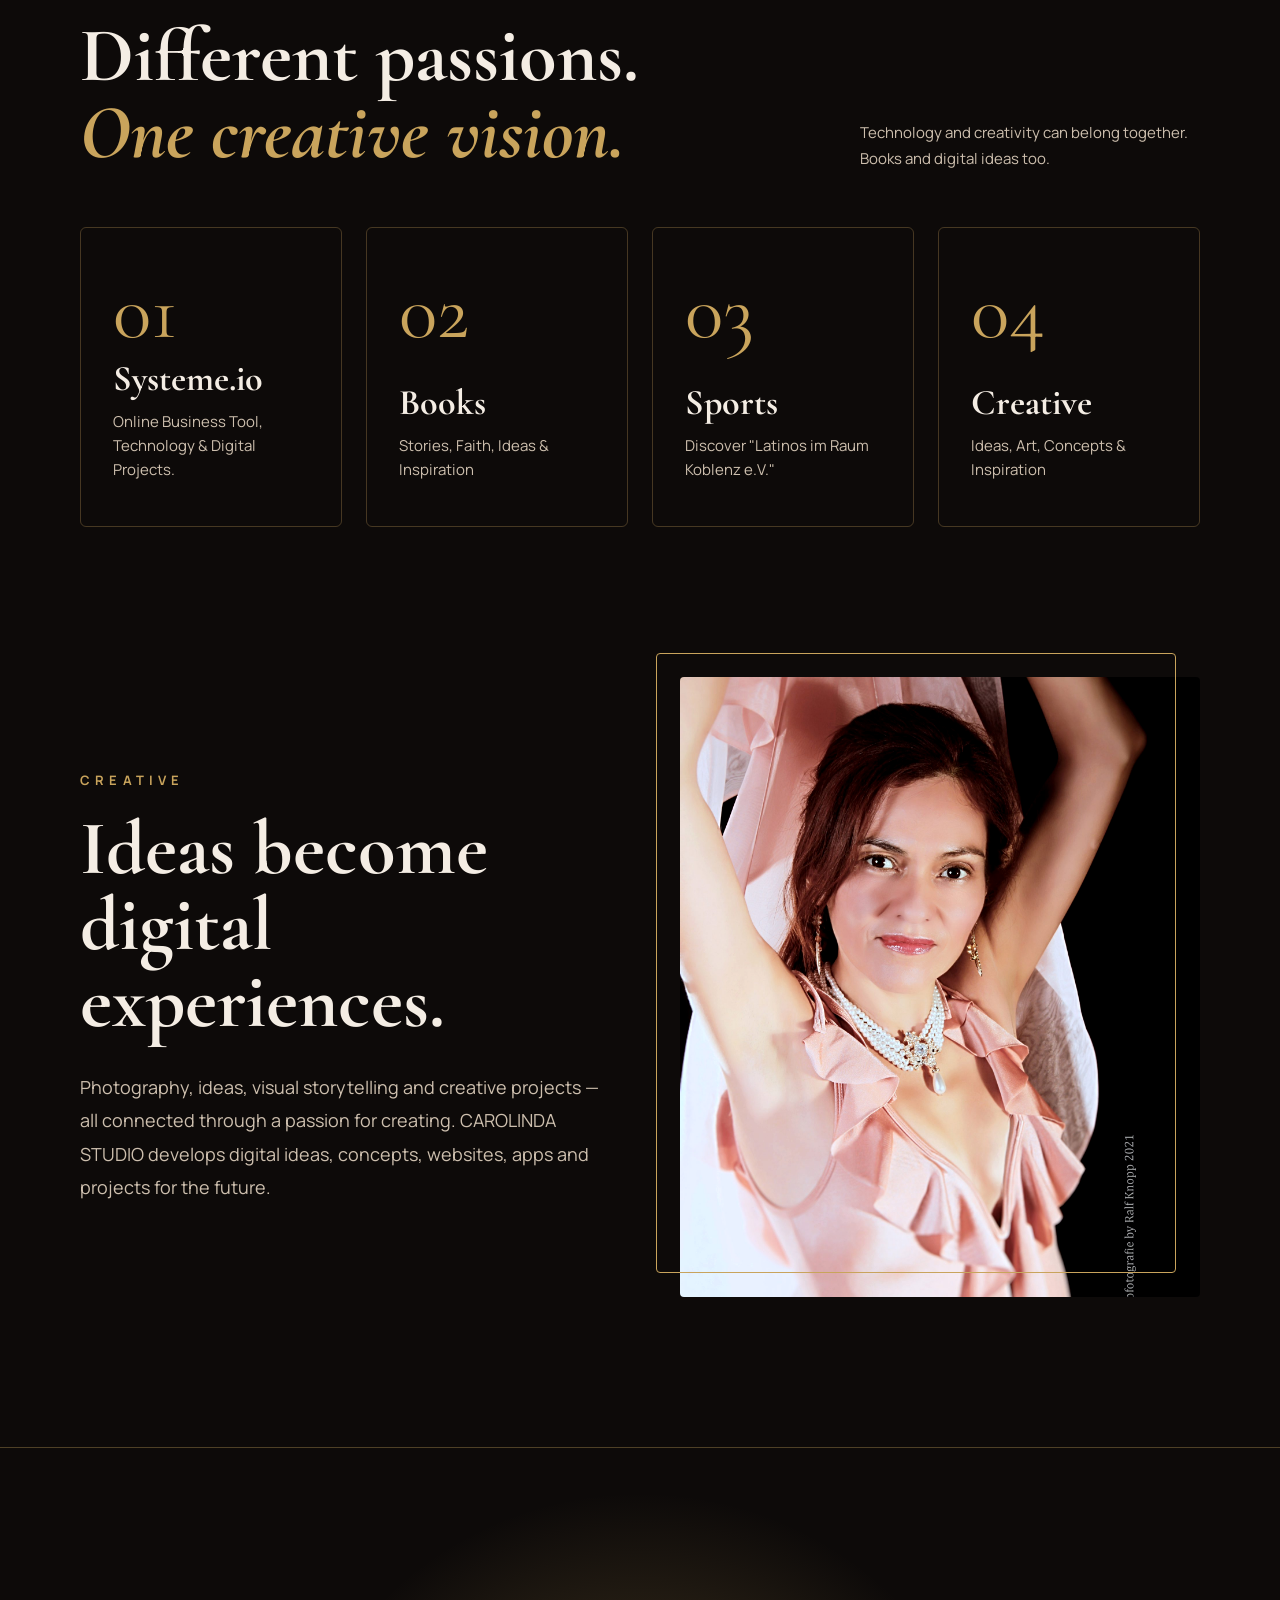
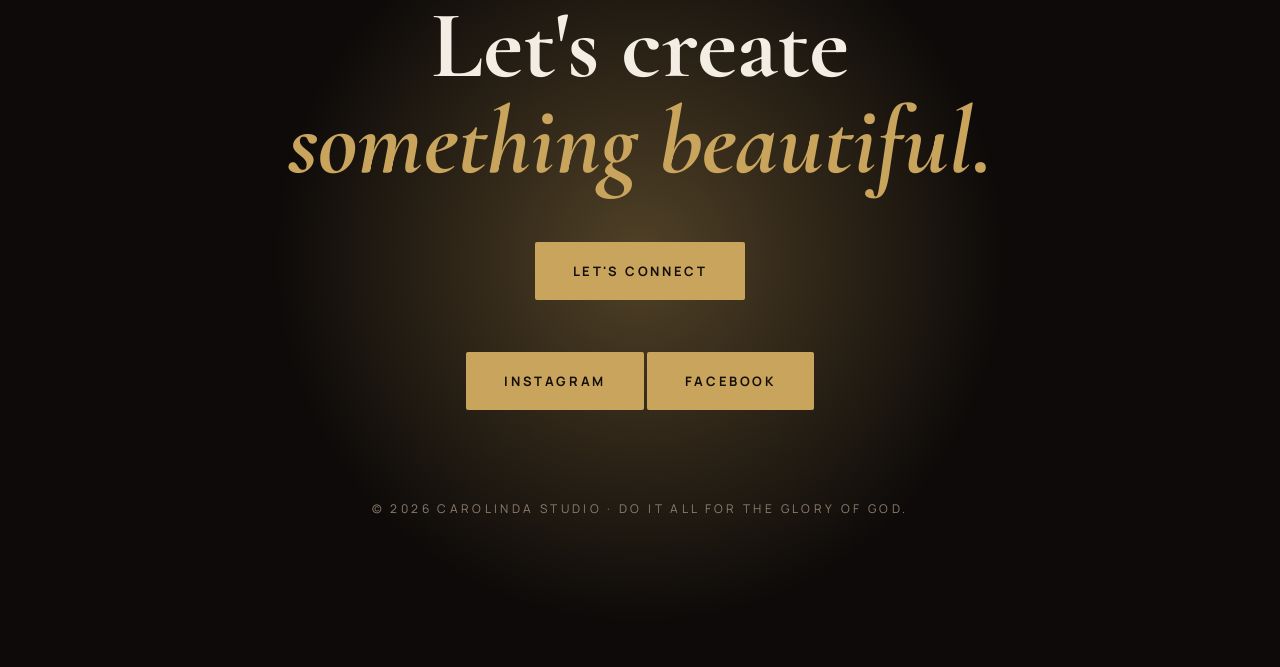
==== commit 857bb38d: "Videos" ====
--- a/index.html
+++ b/index.html
@@ -9,6 +9,23 @@
 <link rel="preconnect" href="https://fonts.gstatic.com" crossorigin>
 <link href="https://fonts.googleapis.com/css2?family=Cormorant+Garamond:ital,wght@0,500;0,700;1,500&family=Manrope:wght@400;600;700&display=swap" rel="stylesheet">
 <link rel="stylesheet" href="home.css">
+<style>
+.antiq{padding:90px 80px;background:var(--bg);border-block:1px solid rgba(201,164,92,.25)}
+.antiq h2{font-size:clamp(42px,5.4vw,72px);line-height:1.02;margin:16px 0 0}
+.antiq-grid{display:grid;grid-template-columns:1.1fr .9fr;gap:56px;align-items:center;margin-top:36px}
+.avideo{position:relative;border:1px solid rgba(201,164,92,.55);border-radius:10px;overflow:hidden;box-shadow:0 30px 80px rgba(0,0,0,.6);line-height:0}
+.avideo video{width:100%;aspect-ratio:16/9;object-fit:cover;display:block}
+.vsound{position:absolute;right:12px;bottom:12px;line-height:1;background:rgba(13,10,9,.72);color:var(--text);border:1px solid var(--gold);border-radius:30px;padding:9px 13px;font-size:14px;cursor:pointer}
+.alead{font-size:18px;line-height:1.75;color:var(--muted);margin:0;max-width:520px}
+.app-card{margin-top:26px;border:1px solid rgba(201,164,92,.4);border-radius:8px;padding:24px 26px;background:rgba(201,164,92,.05)}
+.app-card h3{font-size:30px;margin:8px 0 16px}
+.app-meta{font-size:13px;color:var(--muted);margin:12px 0 0}
+.app-steps{font-size:14px;color:var(--muted);line-height:1.7;margin:14px 0 0;padding-left:20px}
+.app-card details{margin-top:12px;font-size:13px;color:var(--muted);line-height:1.7}
+.app-card summary{cursor:pointer;color:var(--text);font-weight:600}
+.app-card details p{margin:8px 0 0}
+@media(max-width:980px){.antiq{padding:56px 24px}.antiq-grid{grid-template-columns:1fr;gap:28px}}
+</style>
 </head>
 <body>
 
@@ -21,11 +38,11 @@
    
   <a href="#home" class="logo">CAROLINDA <span>STUDIO</span></a>
   <nav class="menu">
-    <a href="systeme-io-carolinda-bilingual.html">Online Business Tools</a>
+    <a href="systeme-io.html">Online Business Tools</a>
     <a href="#home">Home</a>
     <a href="#about">About</a>
     <a href="#books">Books</a>
-    <a href="https://antiquariat-app.vercel.app/">Antiquariat</a>
+    <a href="#antiquariat">Antiquariat</a>
     <a href="#digital">Digital</a>
     <a href="#creative">Creative</a>
     <a href="#contact">Contact</a>
@@ -80,75 +97,49 @@
     <h2>A new chapter<br>begins.</h2>
     <p>A story about life, faith, courage and new beginnings — a personal story about motherhood, dreams and the strength to begin again.</p>
 
-<!-- CALUDE CODE
-    <div class="cta">
+<div class="cta">
       <a class="btn gold" href="my-first-book.html">Read &amp; Order CAROLINDA</a>
-      <a class="btn line" href="https://antiquariat-app.vercel.app/">Visit Antiquariat</a>
-    </div>
- -->	
-
-
-
-    <div class="cta">
-      <a class="btn gold" href="my-first-book.html">Read &amp; Order CAROLINDA</a>
-      <a class="btn line" href="https://antiquariat-app.vercel.app/">Visit Antiquariat</a>
-    </div>
-
-	<div style="margin-top:24px;padding:18px 22px;border:1px solid rgba(201,164,92,.4);border-radius:8px;display:inline-block;">
-	<div class="eyebrow">ANDROID APP</div>
-	<h3 style="margin:10px 0 16px;">Antiquariat Lehmann-Dronke</h3>
-
-	<a
-    class="btn gold"
-    href="downloads/antiquariat-lehmann-dronke.apk"
-    download="antiquariat-lehmann-dronke.apk"
-	>Download for Android</a>
-
-	<p style="font-size:12px;margin:12px 0 0;opacity:.75;">
-    Android · Version 1.0 · Kostenloser Download
-	</p>
-
-                <ol className="app-steps" style="font-size:12px;margin:12px 0 0;opacity:.75;">
-                  <li>Datei öffnen, sobald der Download fertig ist.</li>
-                  <li>
-                    Bei der Frage nach „unbekannten Apps“ die Installation für
-                    Ihren Browser einmalig erlauben.
-                  </li>
-                  <li>Auf „Installieren“ tippen – fertig.</li>
-                </ol>
-
-                <details className="app-details" style="font-size:12px;margin:12px 0 0;opacity:.75;" >
-                  <summary>Hinweise zur Installation</summary>
-                  <p style="font-size:12px;margin:12px 0 0;opacity:.75;">
-                    Die App kommt direkt von dieser Webseite und nicht aus dem
-                    Google Play Store. Android zeigt deshalb eine Sicherheitsfrage,
-                    und Google Play Protect meldet eventuell einen unbekannten
-                    Entwickler. Laden Sie die App bitte nur von dieser Seite.
-                  </p>
-                  <p style="font-size:12px;margin:12px 0 0;opacity:.75;">
-                    Prüfsumme (SHA-256): <code>{ANDROID_APP.sha256}</code>
-                  </p>
-                </details>
-
-<!-- CALUDE QR CODE für Android APP
-              <div className="app-qr">
-                <img src="./downloads/qr-android-app.svg" alt="QR-Code zu dieser Seite" width="160" height="160" />
-                <p>Am Computer? Mit dem Handy scannen.</p>
-              </div>
- -->
-
-
-	</div>
-
-
-
-
-	
+    </div>
   </div>
   <div class="frame reveal"><img src="images/book-1.jpg" alt="Cover: CAROLINDA – My First Book" style="object-position:center"></div>
 </section>
 
 
+
+<!-- ANTIQUARIAT -->
+<section id="antiquariat" class="antiq">
+  <div class="eyebrow">Antiquariat Lehmann-Dronke</div>
+  <h2 class="reveal">Books with history.<br><span style="color:var(--gold)">Now in your pocket.</span></h2>
+  <div class="antiq-grid">
+    <div class="avideo reveal">
+      <video autoplay muted loop playsinline preload="metadata" poster="images/antiquariat-poster.jpg" aria-label="Antiquariat Lehmann-Dronke – App und Webseite">
+        <source src="videos/antiquariat-app.mp4" type="video/mp4">
+      </video>
+      <button class="vsound" id="avs" type="button" aria-label="Sound">🔊</button>
+    </div>
+    <div class="reveal">
+      <p class="alead">Traditional books meet modern digital possibilities. Browse the catalogue in your browser or install the Android app.</p>
+      <div class="cta" style="margin-top:26px">
+        <a class="btn gold" href="https://antiquariat-app.vercel.app/" target="_blank" rel="noopener noreferrer">Visit Antiquariat</a>
+      </div>
+      <div class="app-card">
+        <div class="eyebrow">ANDROID APP</div>
+        <h3>Antiquariat Lehmann-Dronke</h3>
+        <a class="btn gold" href="downloads/antiquariat-lehmann-dronke.apk" download="antiquariat-lehmann-dronke.apk">Download for Android</a>
+        <p class="app-meta">Android · Version 1.0 · Kostenloser Download</p>
+        <ol class="app-steps">
+          <li>Datei öffnen, sobald der Download fertig ist.</li>
+          <li>Bei der Frage nach „unbekannten Apps“ die Installation für Ihren Browser einmalig erlauben.</li>
+          <li>Auf „Installieren“ tippen – fertig.</li>
+        </ol>
+        <details>
+          <summary>Hinweise zur Installation</summary>
+          <p>Die App kommt direkt von dieser Webseite und nicht aus dem Google Play Store. Android zeigt deshalb eine Sicherheitsfrage, und Google Play Protect meldet eventuell einen unbekannten Entwickler. Laden Sie die App bitte nur von dieser Seite.</p>
+        </details>
+      </div>
+    </div>
+  </div>
+</section>
 
 <!-- LIBRARY -->
 <section class="split library">
@@ -172,7 +163,7 @@
 <!-- Photography 	  
     <a class="card reveal" href="#creative"><div class="n">01</div><div><h3>Photography</h3><p>Portraits, Fashion, Beauty &amp; Inspiration</p></div></a>
  26.10.2026 -->
-    <a class="card reveal" href="systeme-io-carolinda-bilingual.html"><div class="n">01</div><div><h3>Systeme.io</h3><p>Online Business Tool, Technology &amp; Digital Projects.  </p></div></a>
+    <a class="card reveal" href="systeme-io.html"><div class="n">01</div><div><h3>Systeme.io</h3><p>Online Business Tool, Technology &amp; Digital Projects.  </p></div></a>
 
 
     <a class="card reveal" href="#books"><div class="n">02</div><div><h3>Books</h3><p>Stories, Faith, Ideas &amp; Inspiration</p></div></a>
@@ -180,8 +171,7 @@
 	    href="https://carolindastudio.github.io/latinos-koblenz/"
 		target="_blank"
 		rel="noopener noreferrer" >	
-	<div class="n">03</div><div><h3>Sports</h3><p>
-	<h4>Discover "Latinos im Raum Koblenz e.V."</h4></p></div></a>
+	<div class="n">03</div><div><h3>Sports</h3><p>Discover "Latinos im Raum Koblenz e.V."</p></div></a>
     <a class="card reveal" href="#creative"><div class="n">04</div><div><h3>Creative</h3><p>Ideas, Art, Concepts &amp; Inspiration </p></div></a>
   </div>
 </section>
@@ -220,6 +210,11 @@
 </section>
 </main>
 
+<script>
+(function(){var v=document.querySelector('.avideo video'),b=document.getElementById('avs');if(!v||!b)return;
+b.onclick=function(){v.muted=!v.muted;b.textContent=v.muted?'🔊':'🔇';if(v.paused)v.play().catch(function(){})};
+if(matchMedia('(prefers-reduced-motion:reduce)').matches)v.pause()})();
+</script>
 <script src="home.js"></script>
 </body>
 </html>
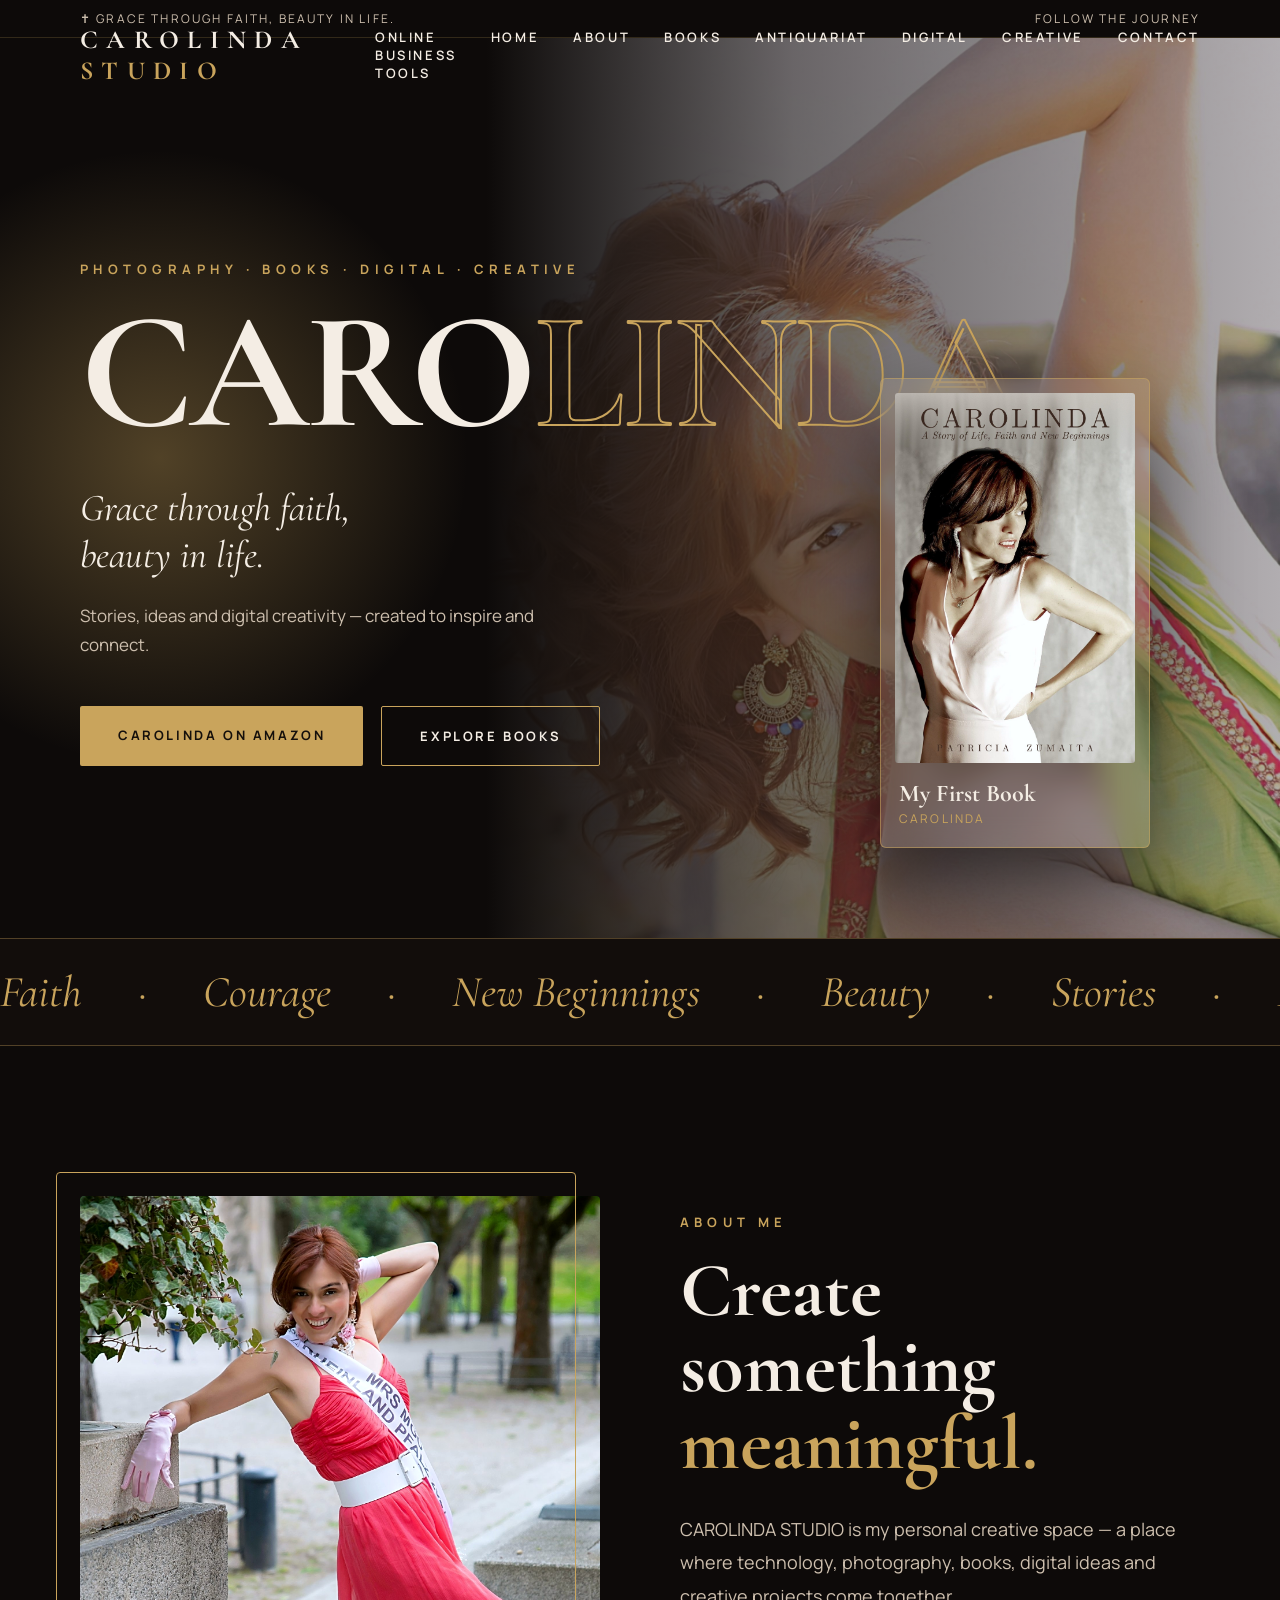
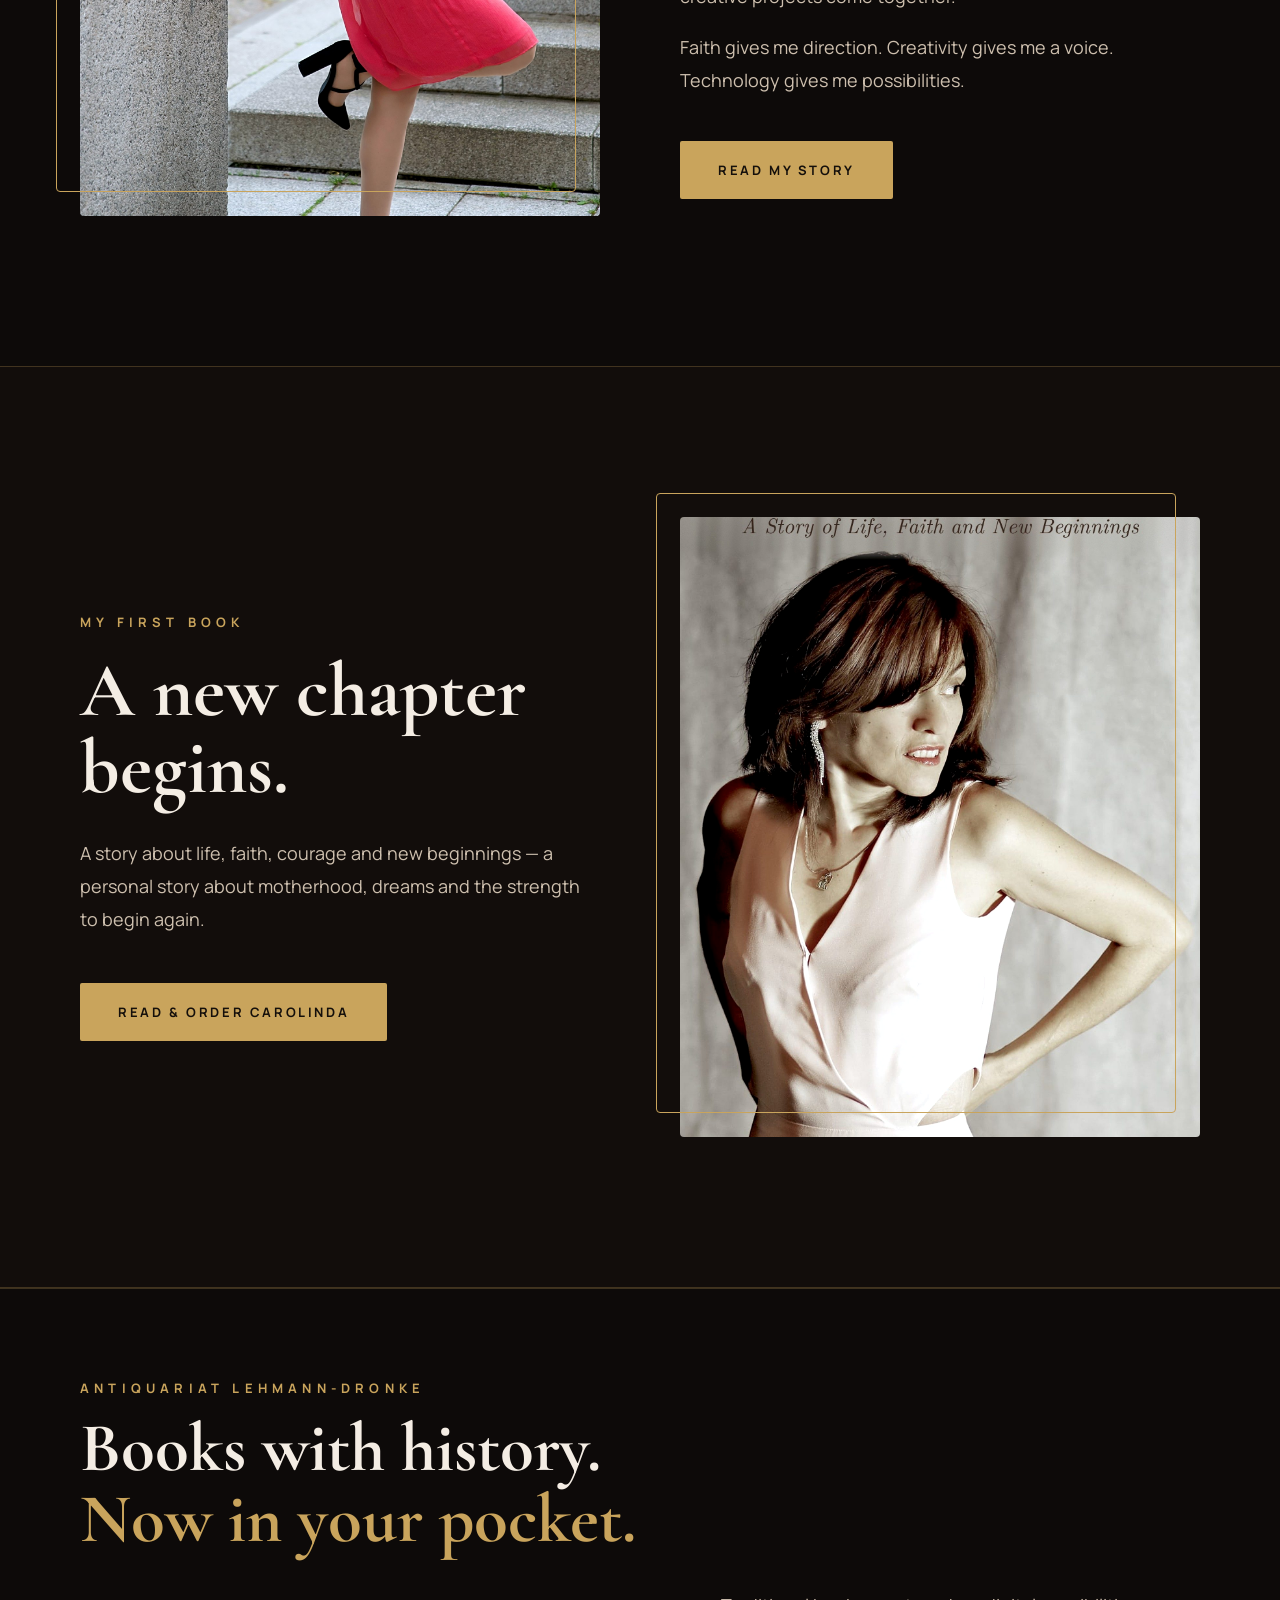
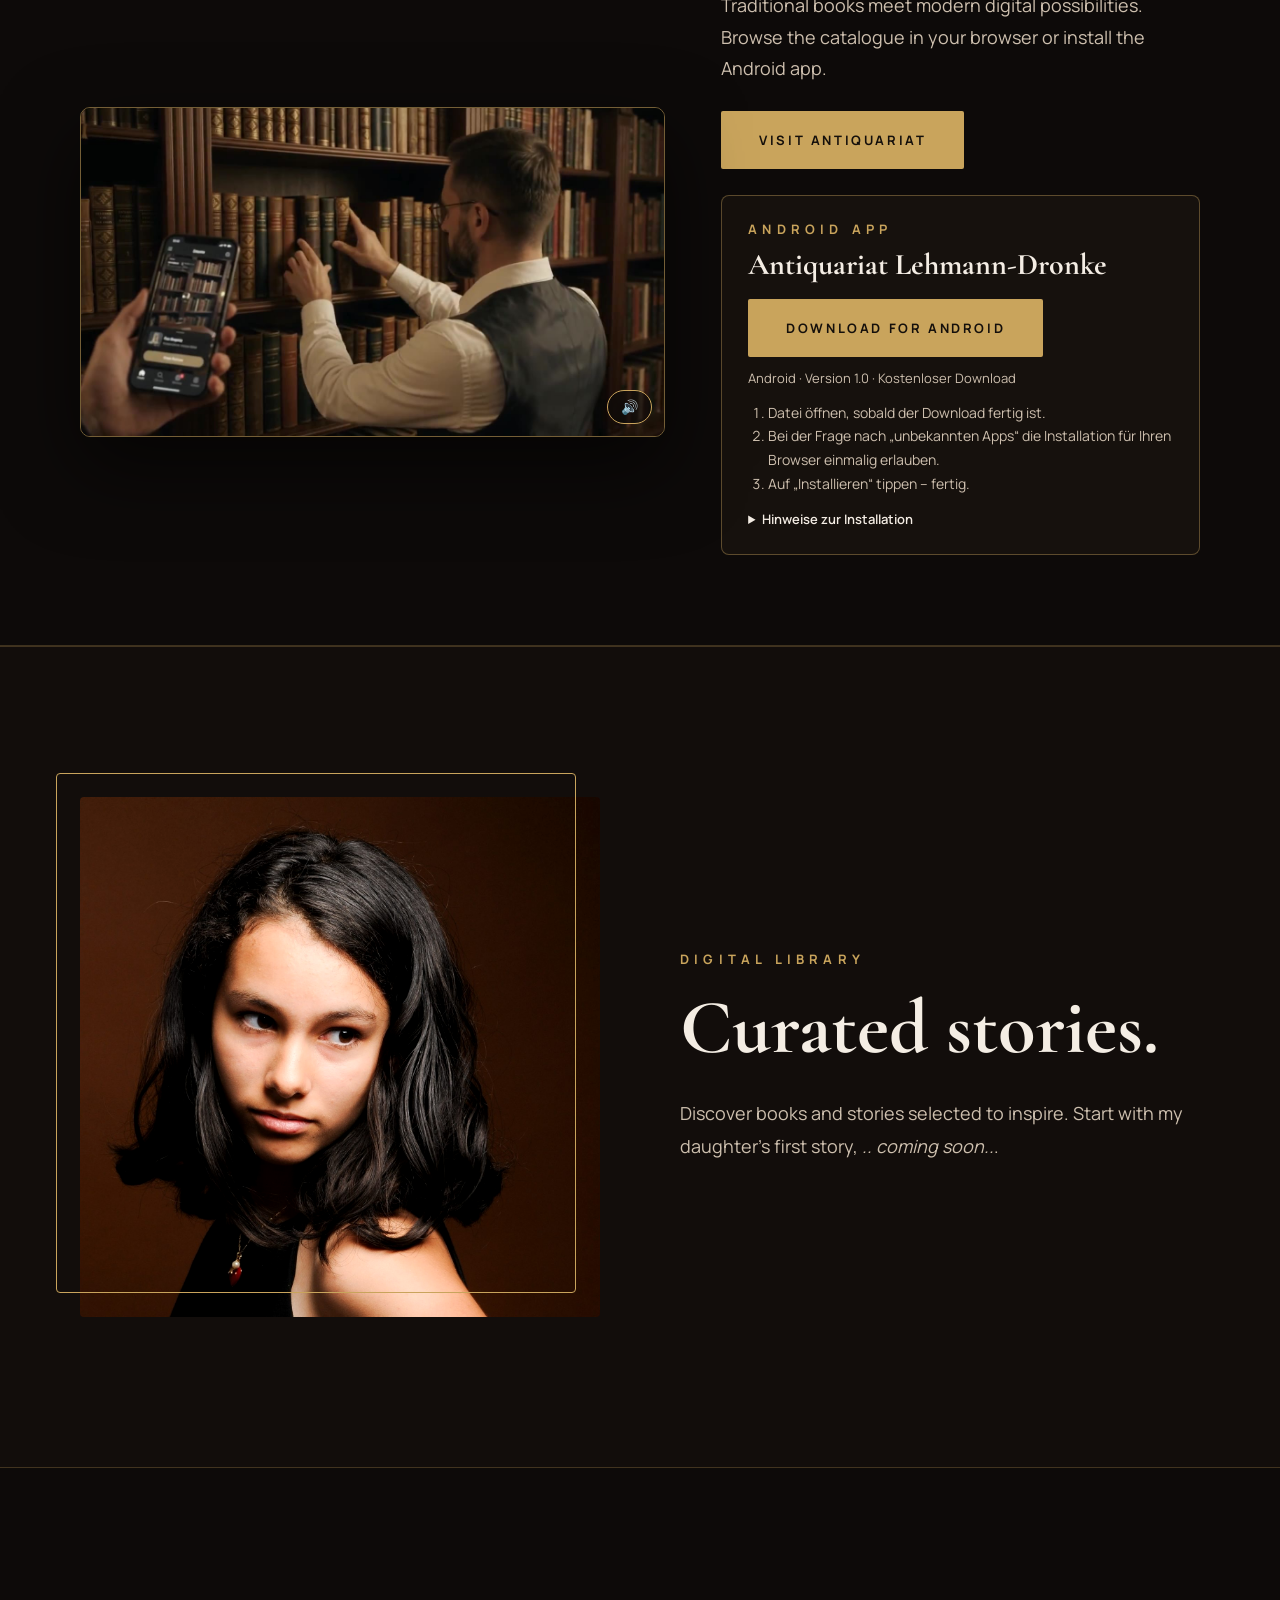
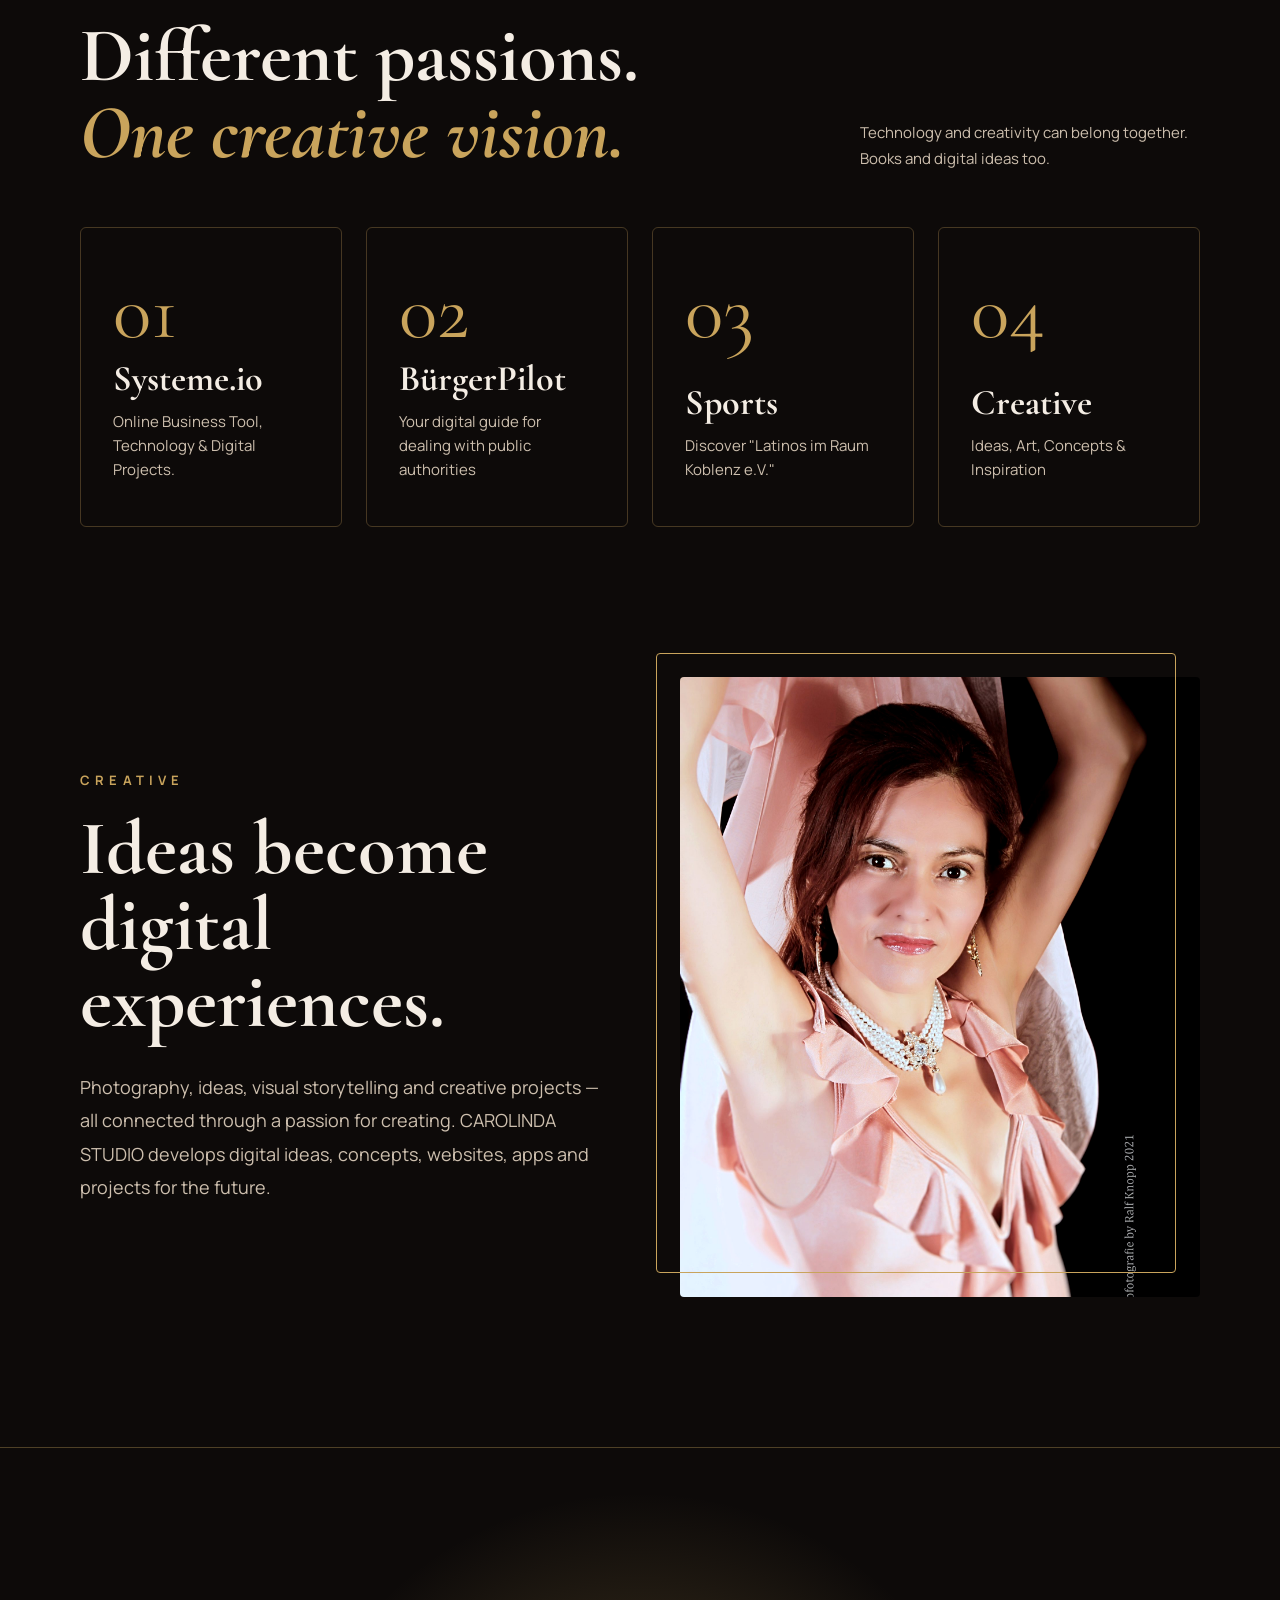
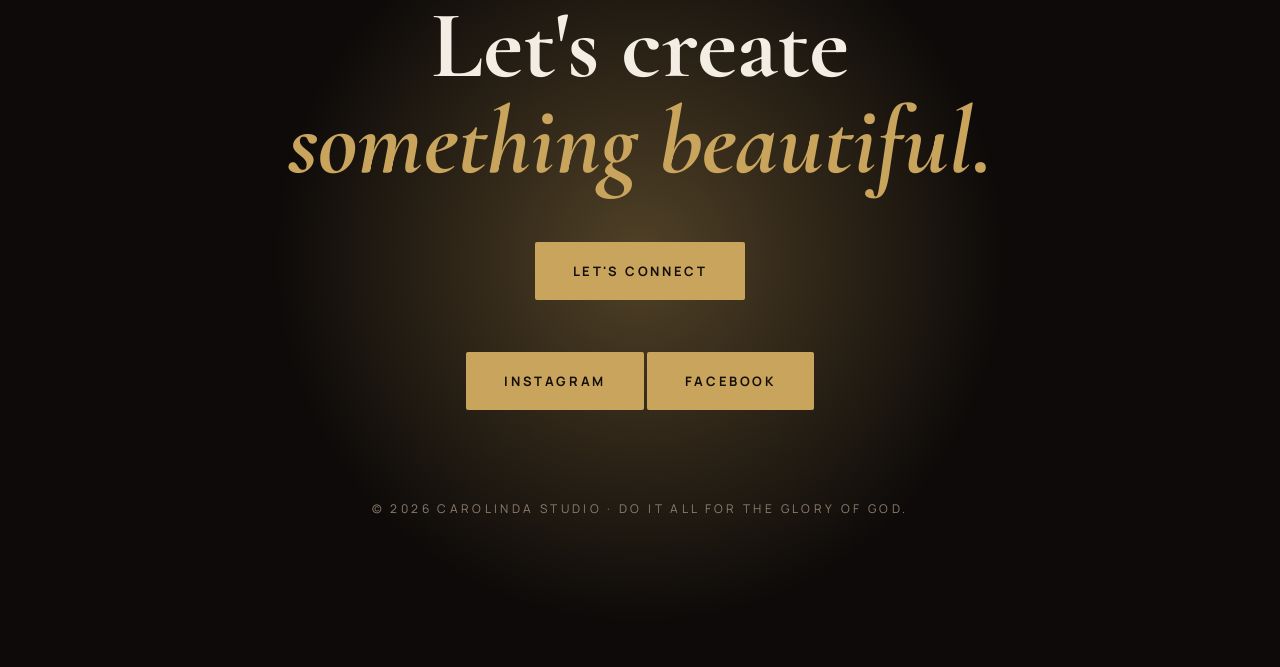
==== commit cd97a395: "BuergerPilot in CAROLIDNA" ====
--- a/index.html
+++ b/index.html
@@ -166,7 +166,10 @@
     <a class="card reveal" href="systeme-io.html"><div class="n">01</div><div><h3>Systeme.io</h3><p>Online Business Tool, Technology &amp; Digital Projects.  </p></div></a>
 
 
-    <a class="card reveal" href="#books"><div class="n">02</div><div><h3>Books</h3><p>Stories, Faith, Ideas &amp; Inspiration</p></div></a>
+<!--    <a class="card reveal" href="#books"><div class="n">02</div><div><h3>Books</h3><p>Stories, Faith, Ideas &amp; Inspiration</p></div></a>
+30.10.2026 -->
+    <a class="card reveal" href="https://buergerpilot.vercel.app/"><div class="n">02</div><div><h3>BürgerPilot</h3><p>Your digital guide for dealing with public authorities</p></div></a>
+
     <a class="card reveal" 	
 	    href="https://carolindastudio.github.io/latinos-koblenz/"
 		target="_blank"
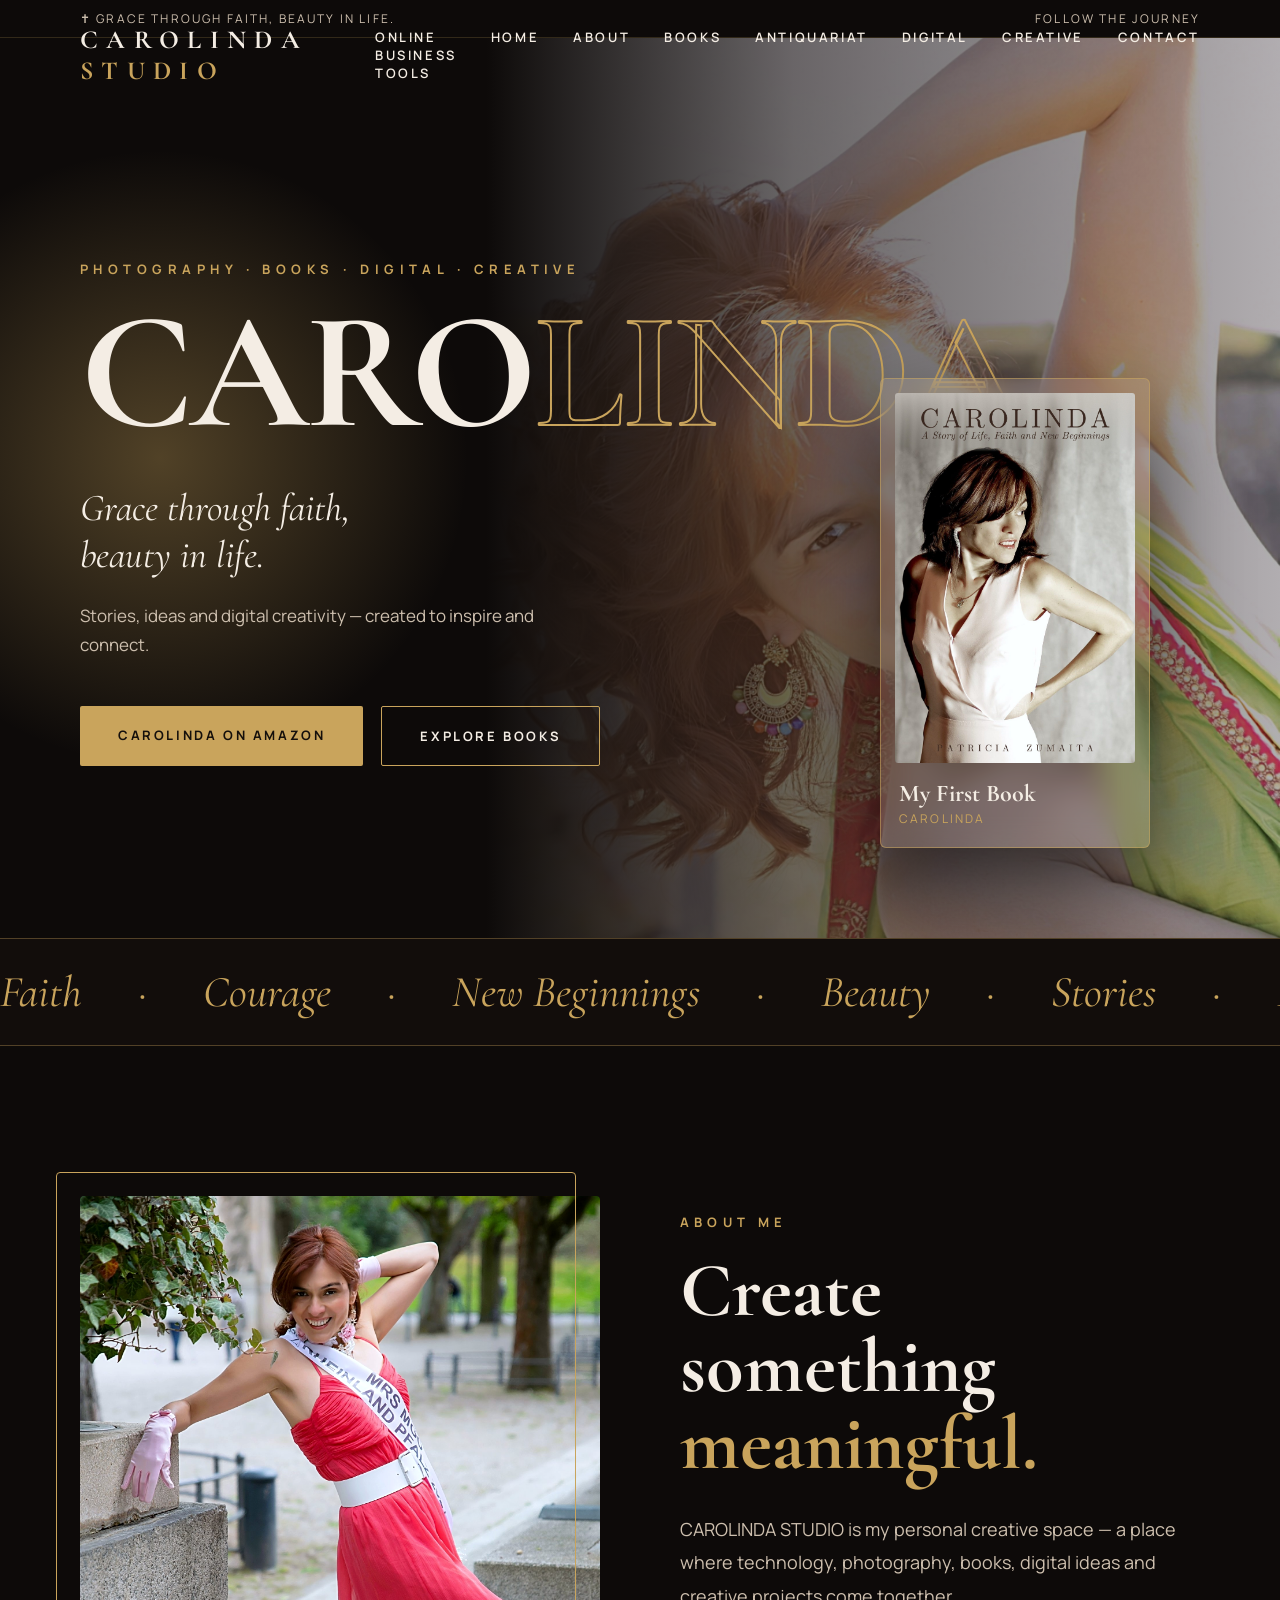
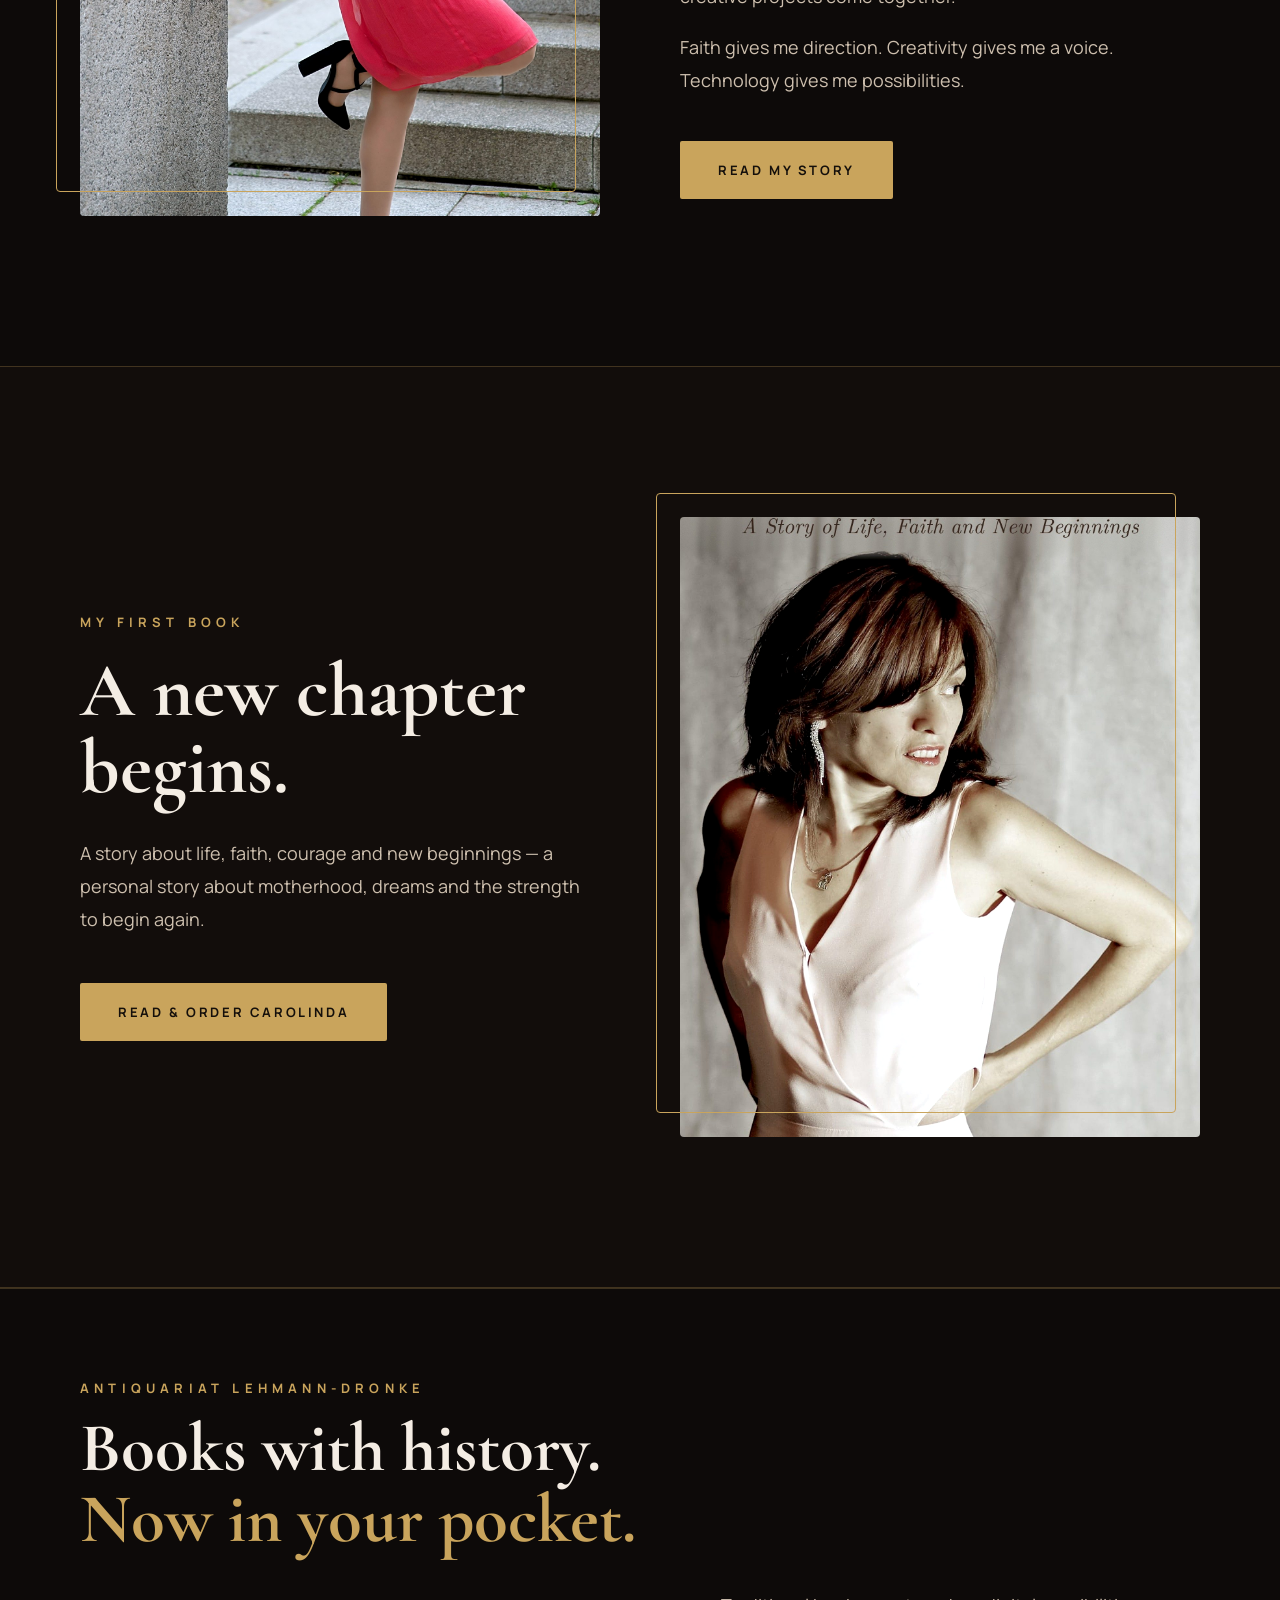
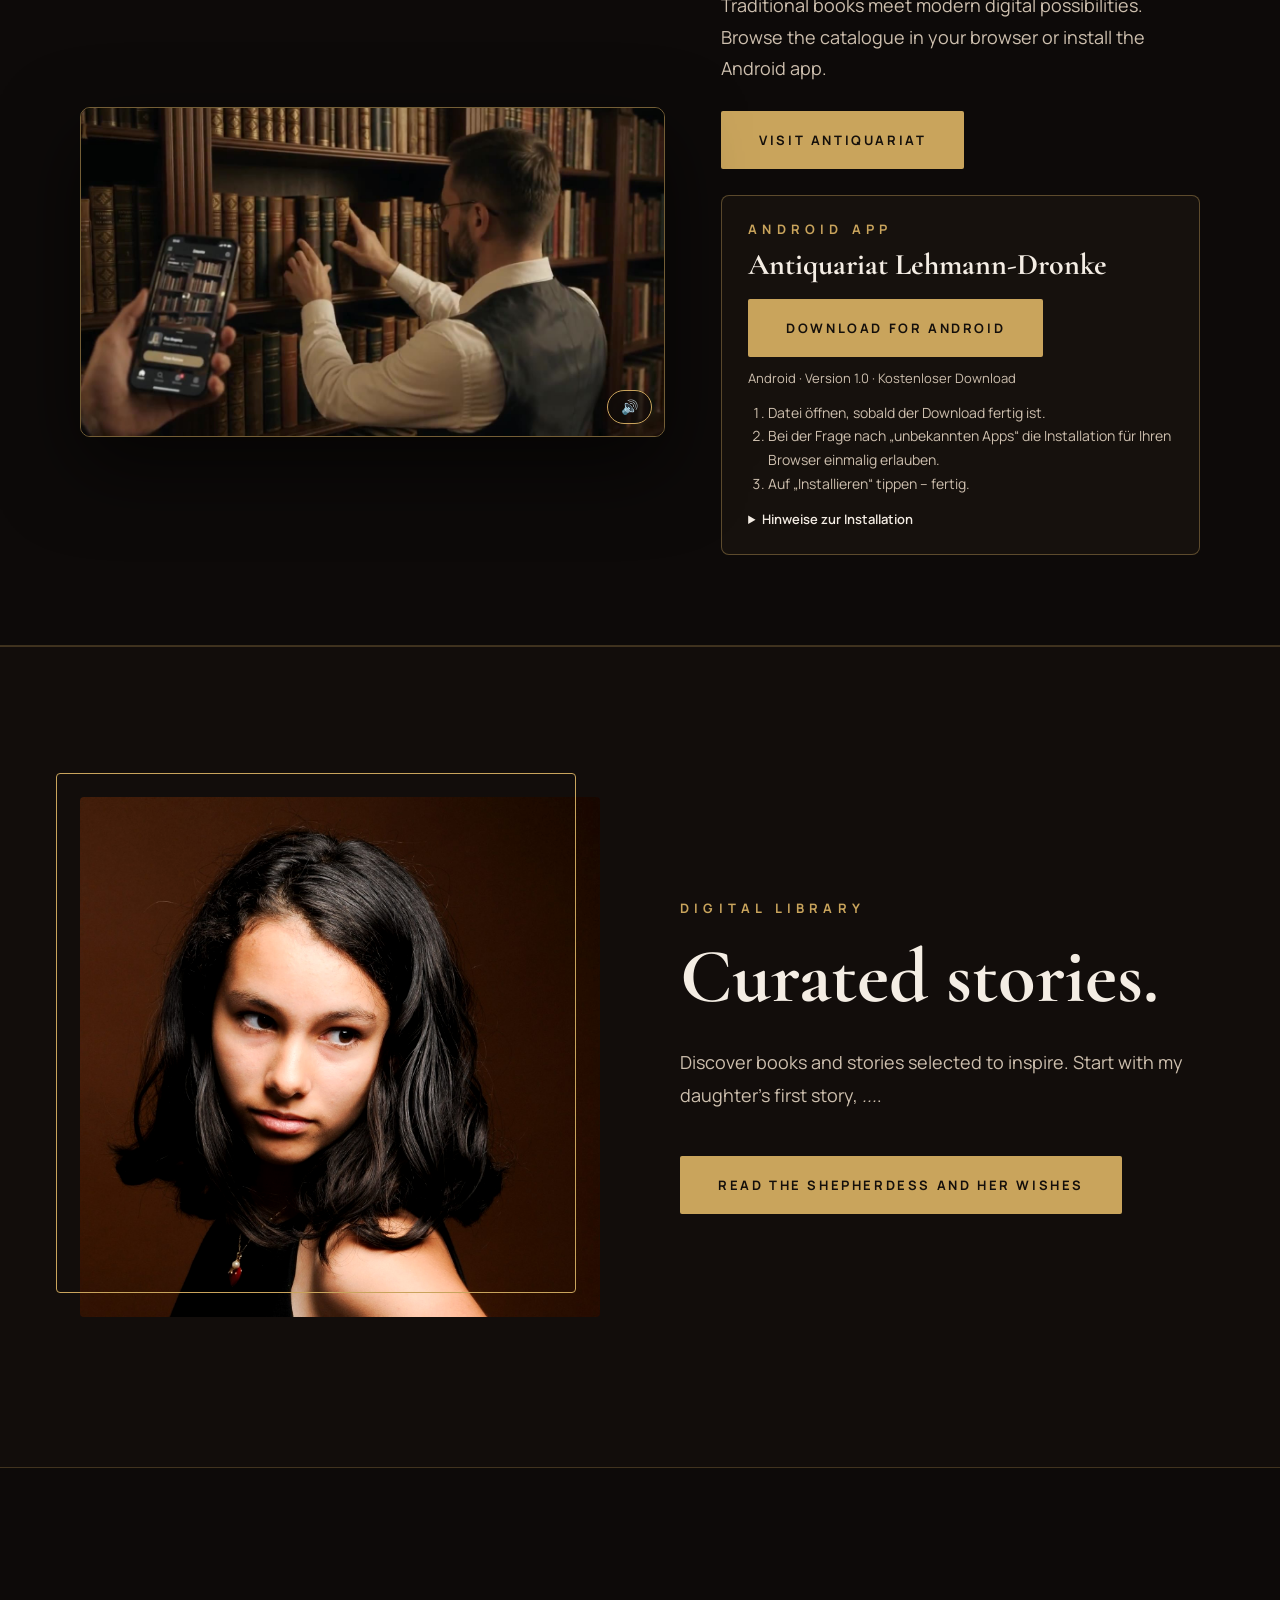
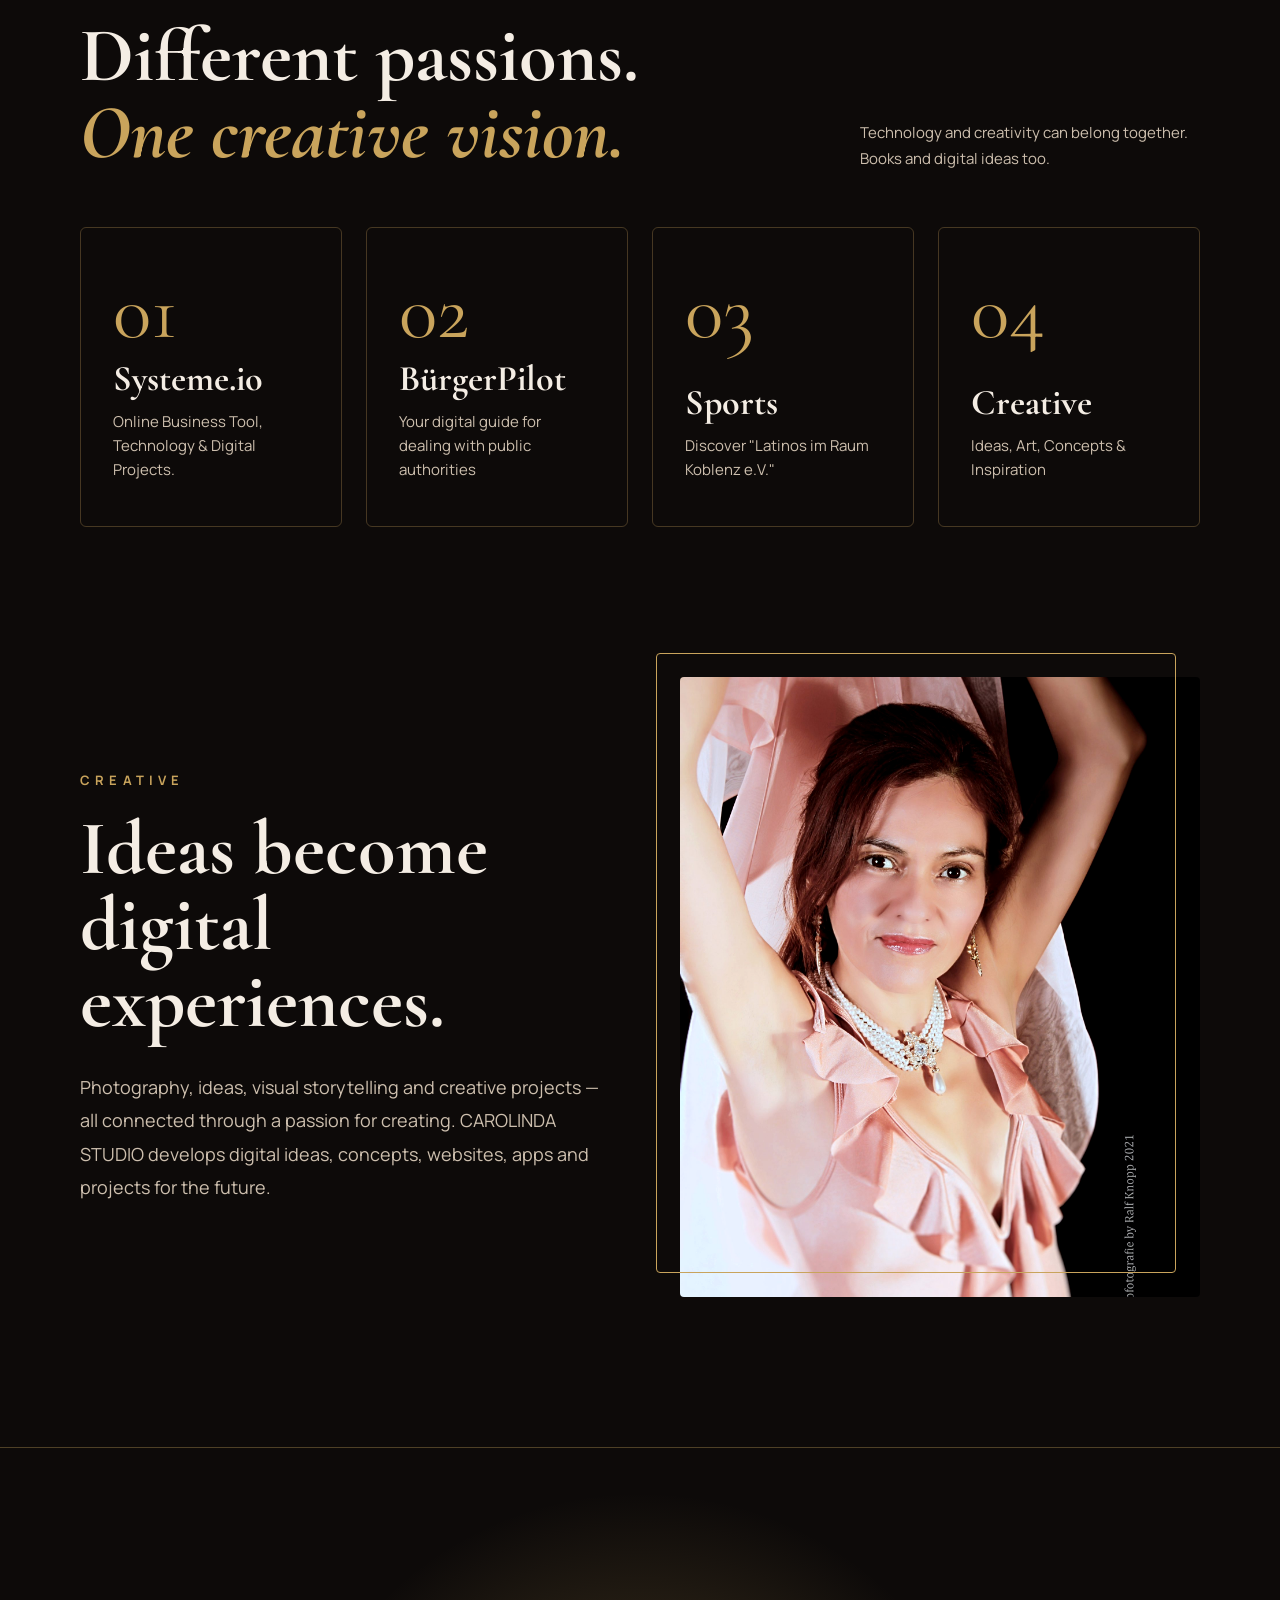
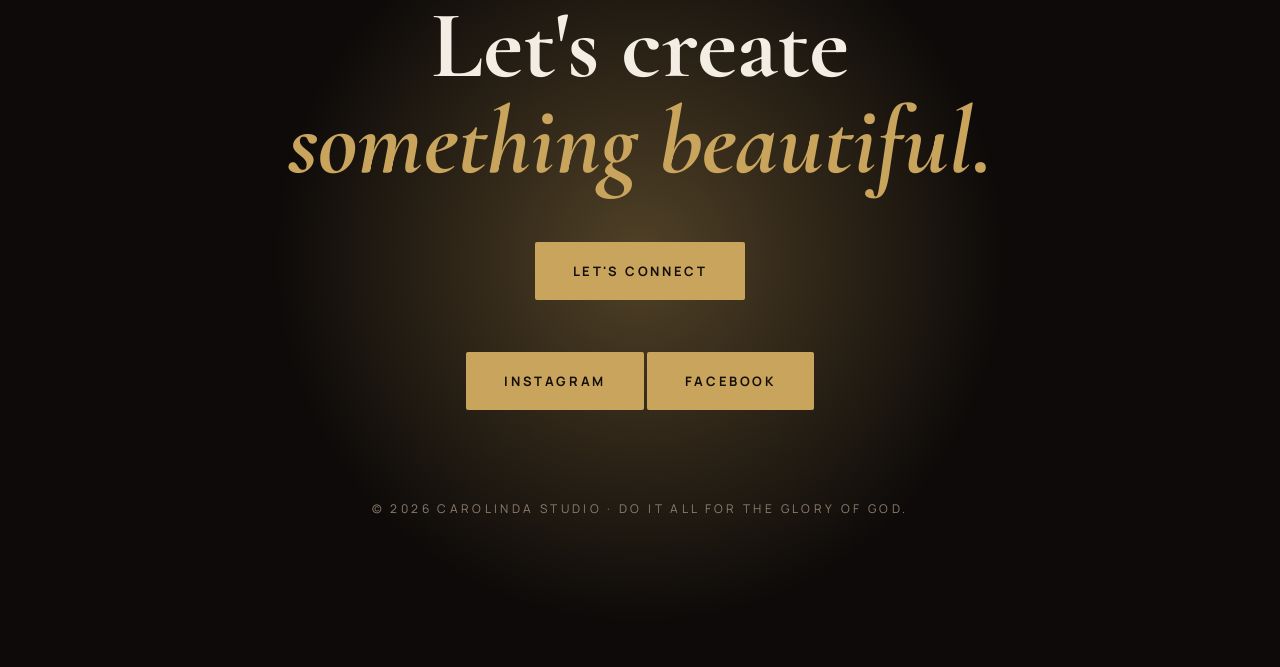
==== commit 28bbdbdd: "Lindas Buch Die Hirtin" ====
--- a/index.html
+++ b/index.html
@@ -4,6 +4,7 @@
 <meta charset="UTF-8">
 <meta name="viewport" content="width=device-width, initial-scale=1.0">
 <title>CAROLINDA STUDIO</title>
+<link rel="icon" type="image/jpeg" href="./images/CSProfile.jpg">
 <meta name="description" content="Carolinda Studio – Photography, Books, Digital and Creative Projects.">
 <link rel="preconnect" href="https://fonts.googleapis.com">
 <link rel="preconnect" href="https://fonts.gstatic.com" crossorigin>
@@ -147,8 +148,8 @@
   <div class="reveal">
     <div class="eyebrow">Digital Library</div>
     <h2>Curated stories.</h2>
-    <p>Discover books and stories selected to inspire. Start with my daughter's first story, <em>.. coming soon..</em>.</p>
-    <!--<a class="btn gold" href="digital-library.html" style="margin-top:44px">Read The Whale</a>-->
+    <p>Discover books and stories selected to inspire. Start with my daughter's first story, <em>...</em>.</p>
+    <a class="btn gold" href="my-daughters-book.html" style="margin-top:44px">Read The Shepherdess and Her Wishes</a>
   </div>
 </section>
 
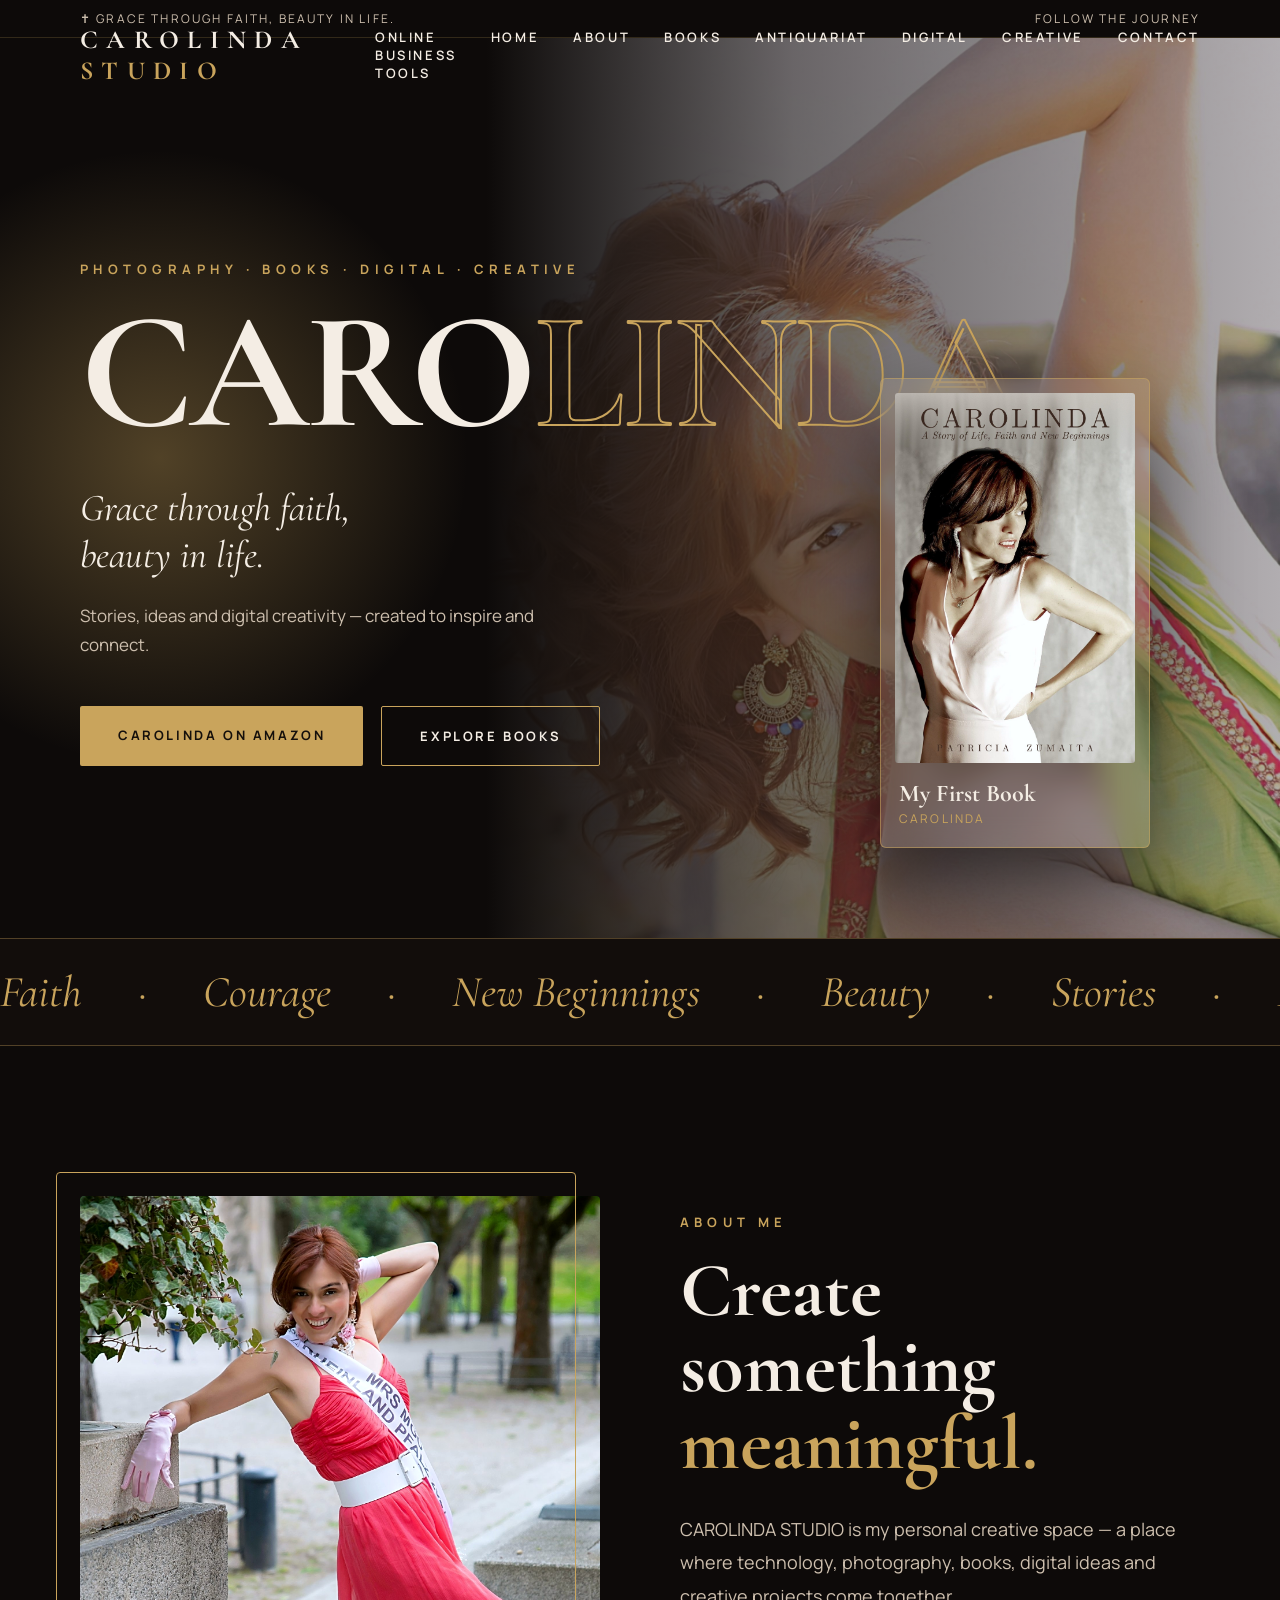
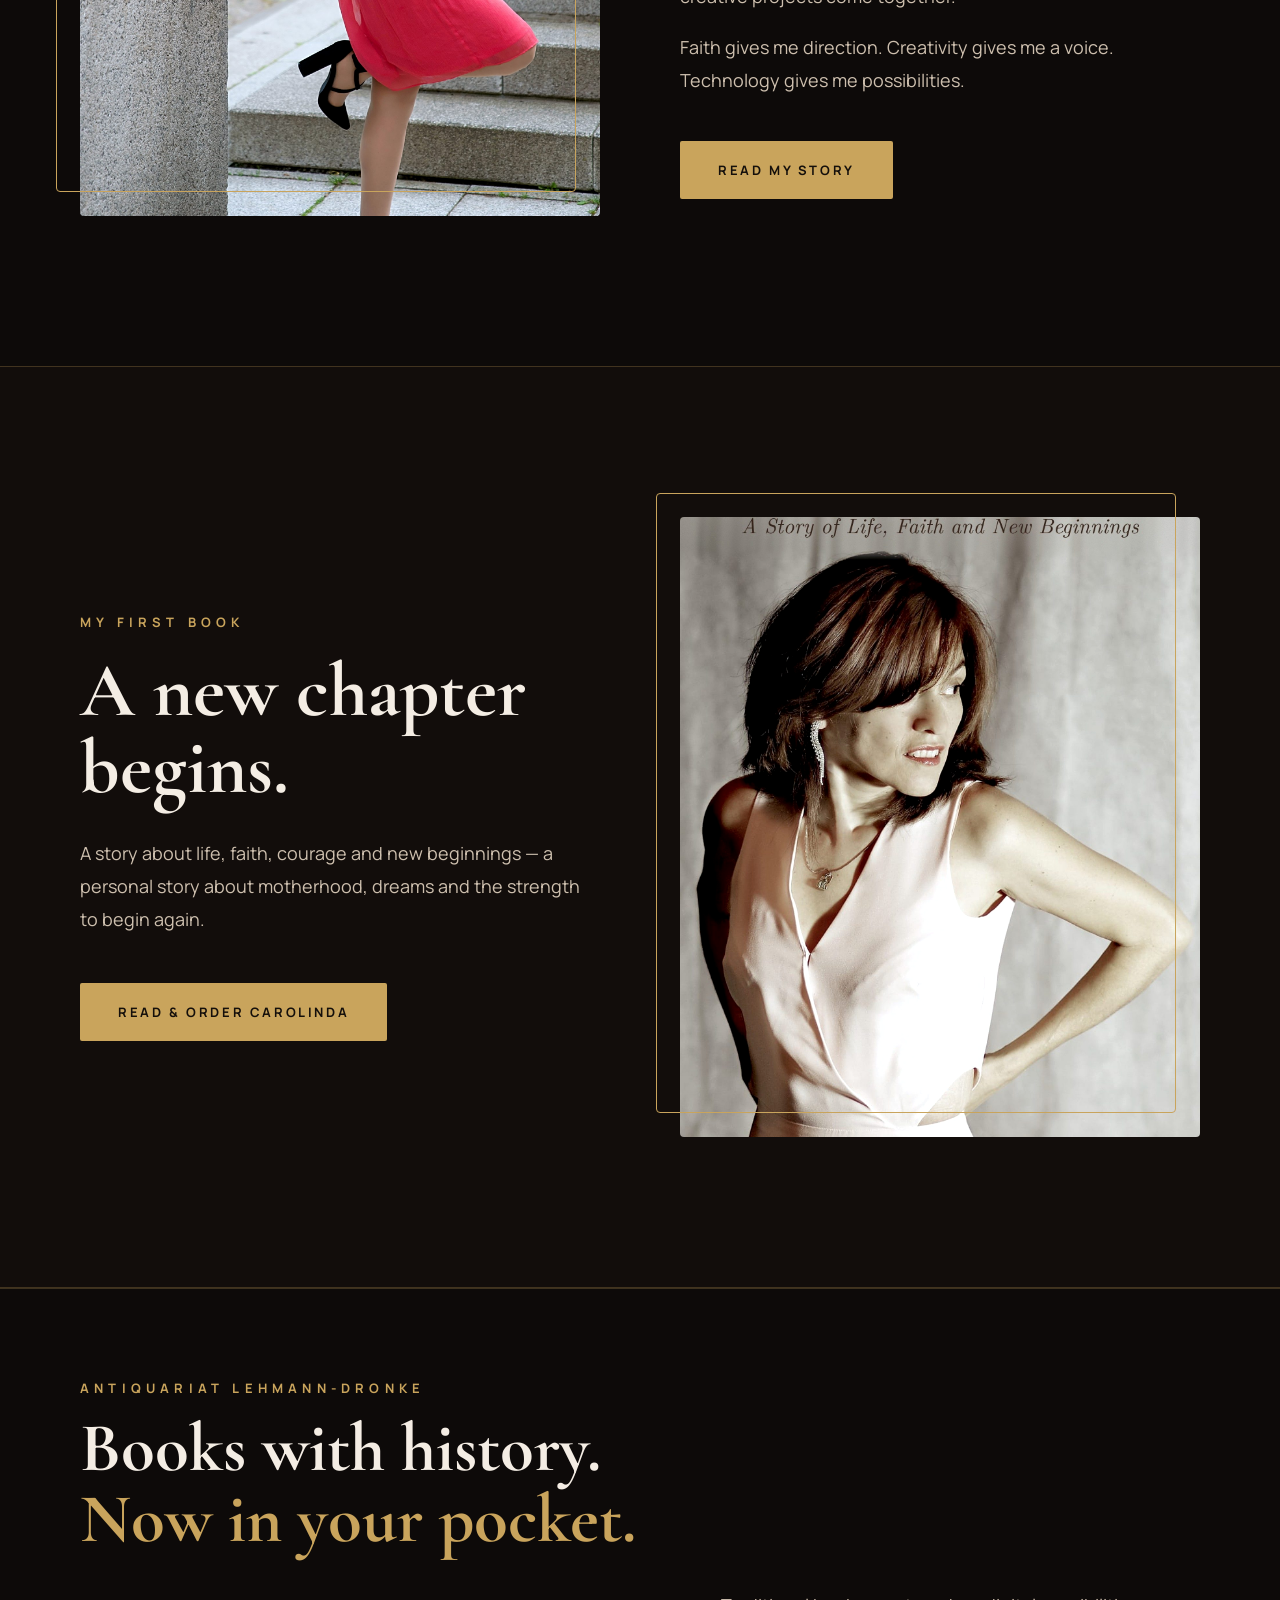
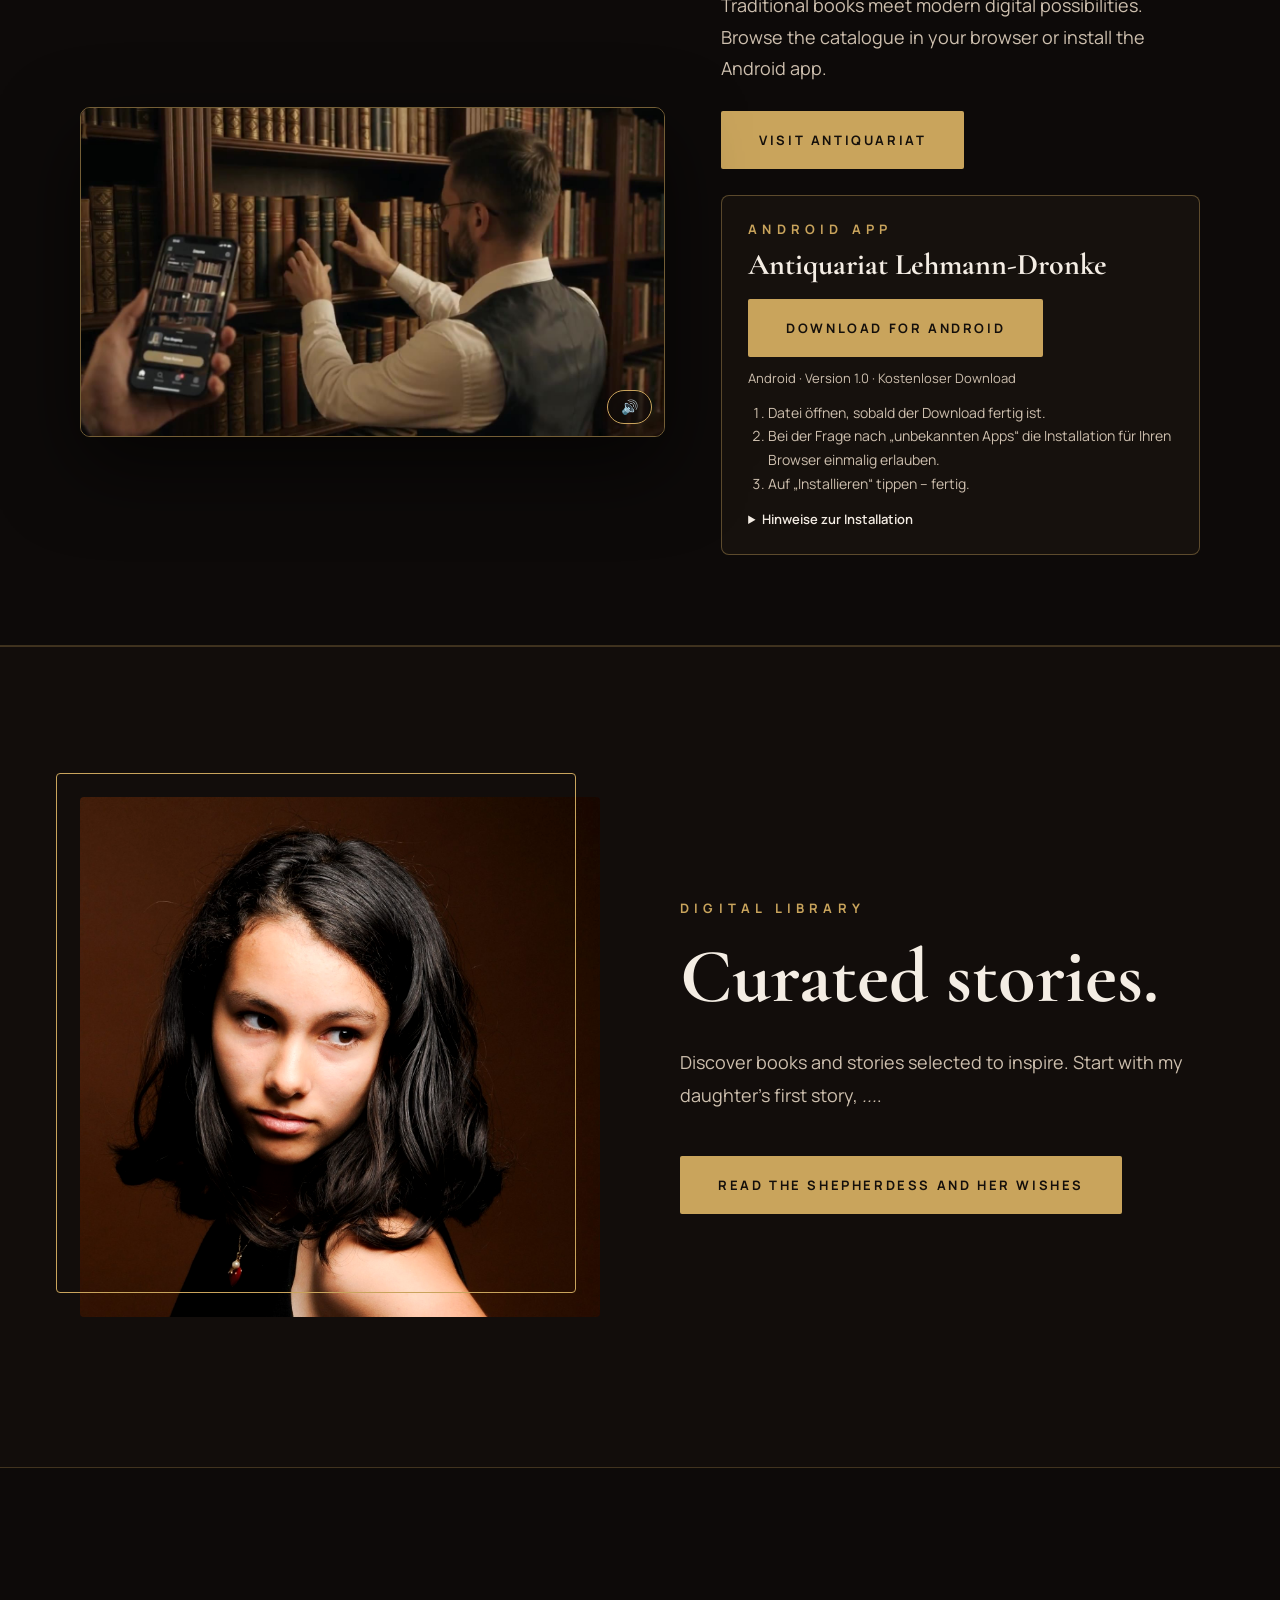
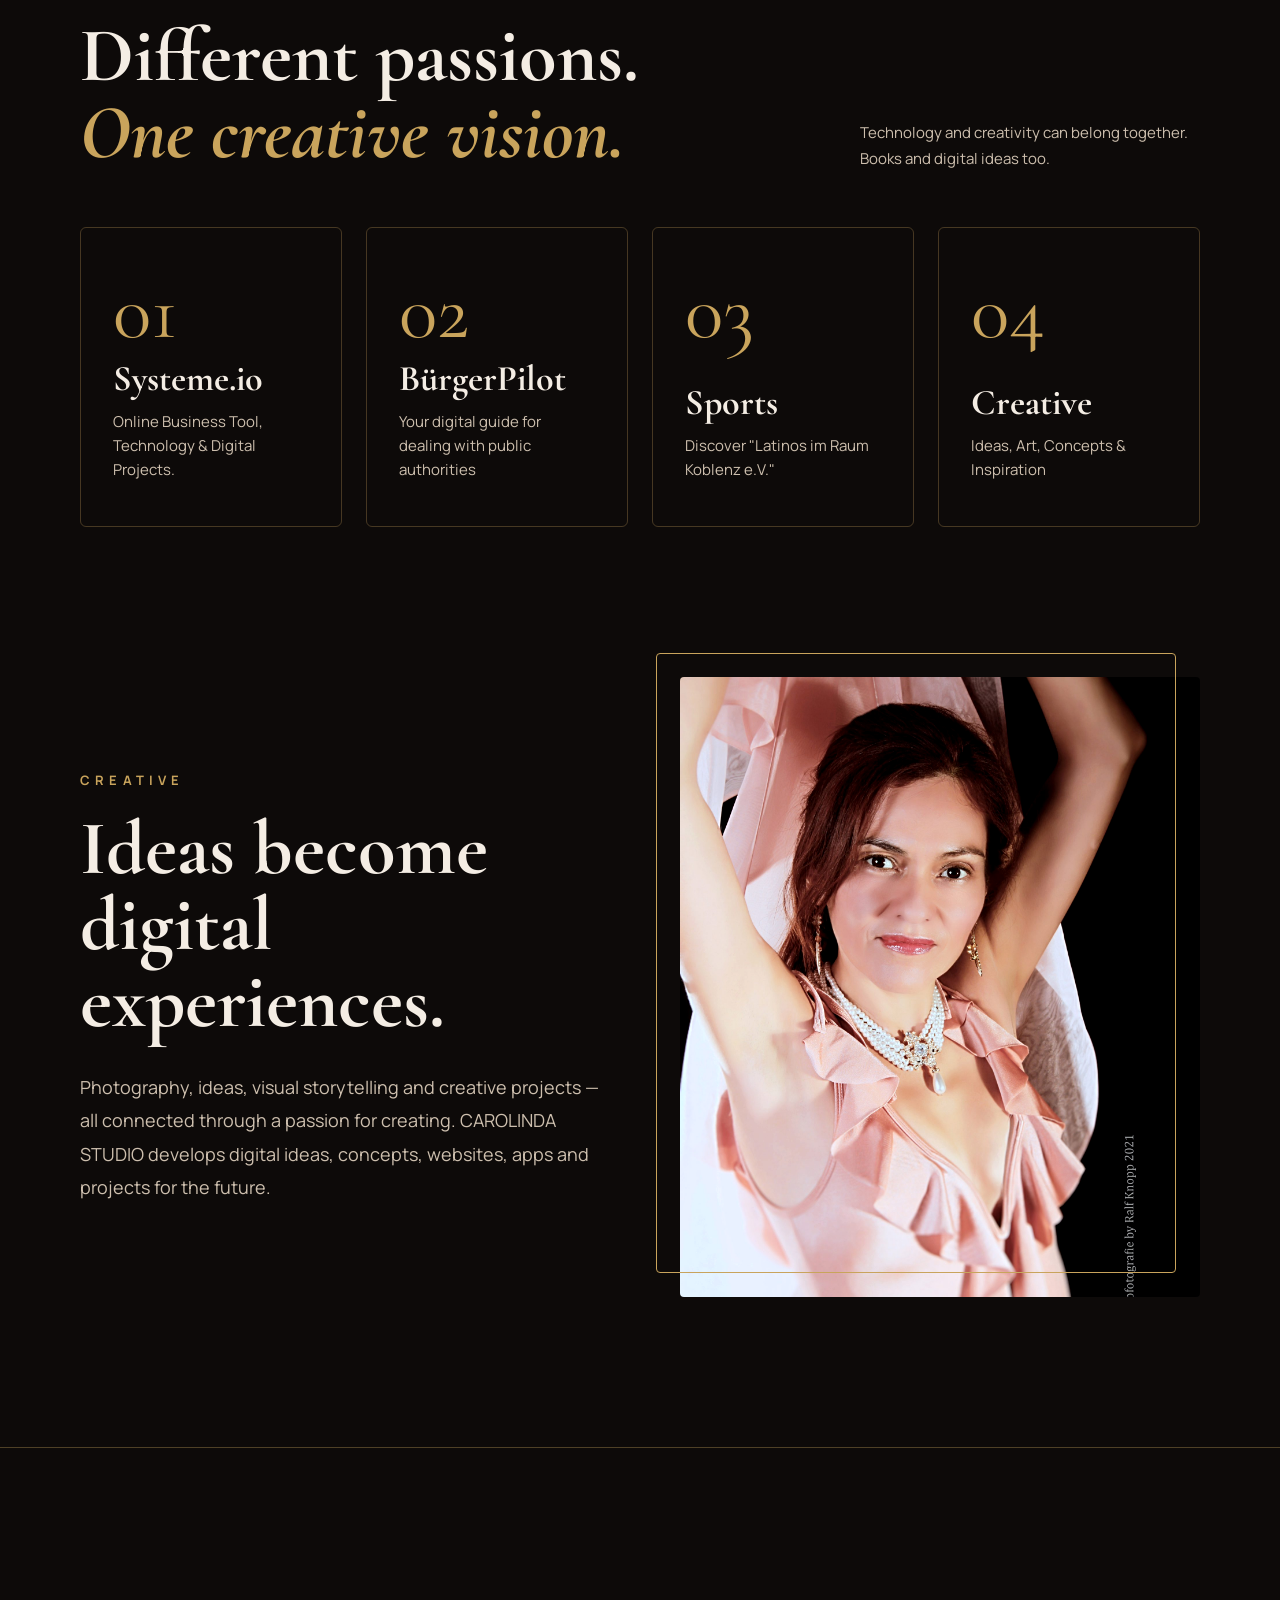
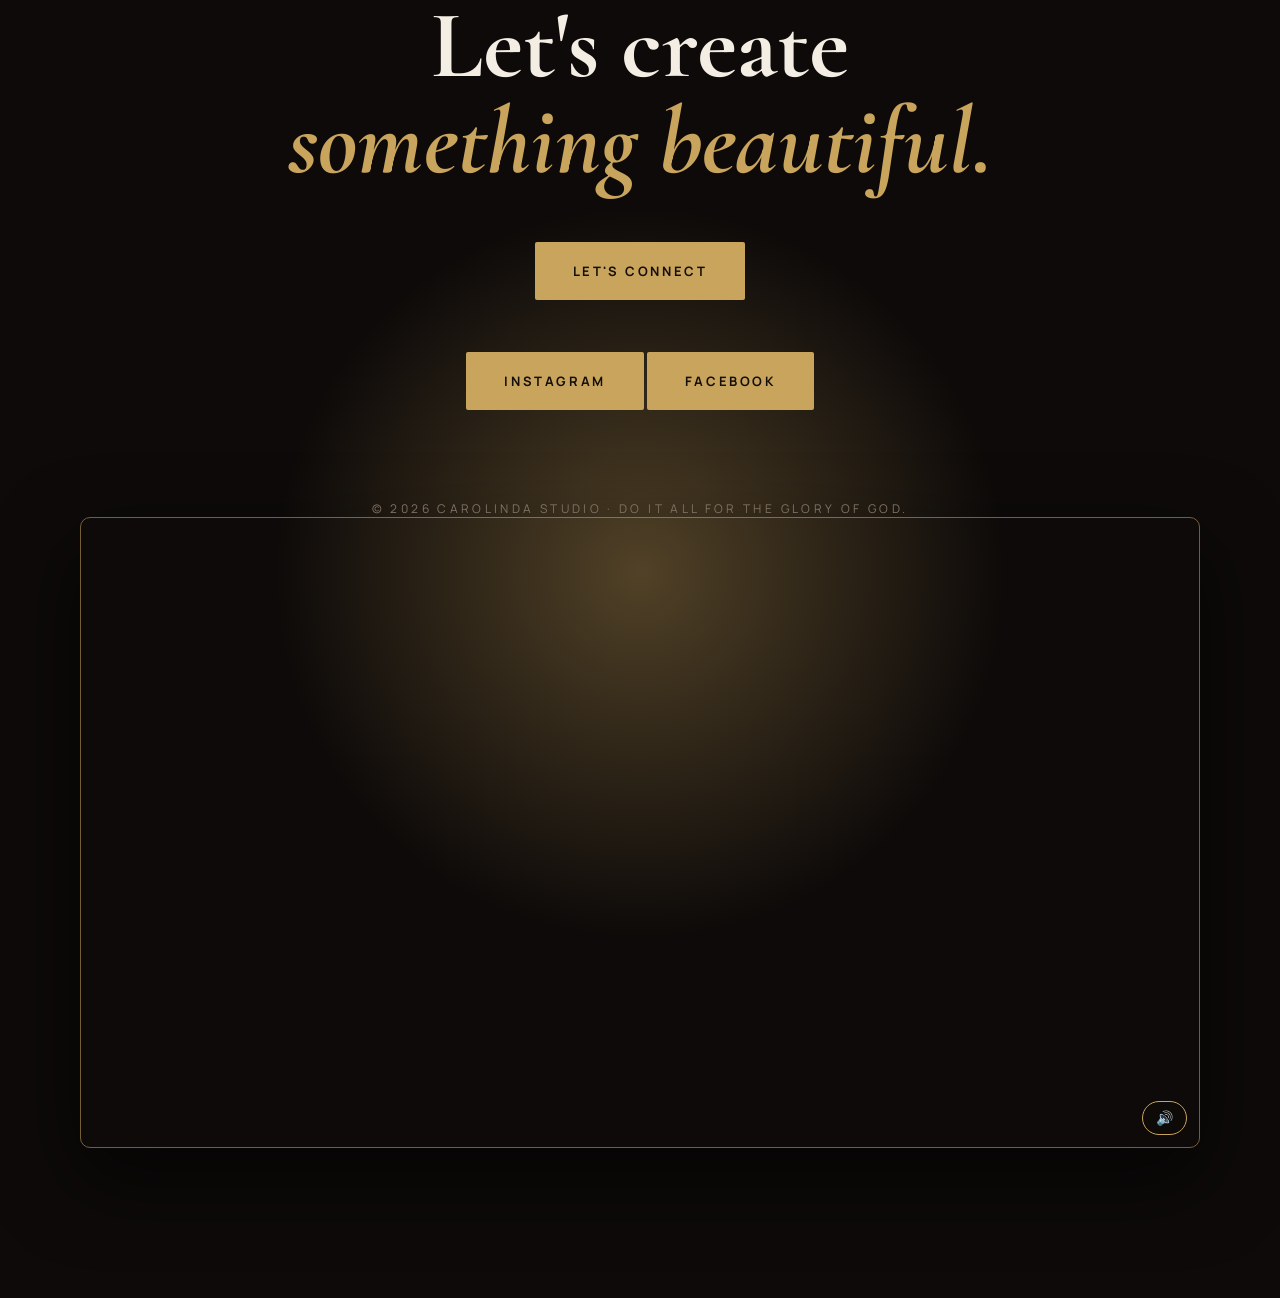
==== commit fb78665c: "Launch VIDEO CarolindaSTUDIO" ====
--- a/index.html
+++ b/index.html
@@ -192,7 +192,10 @@
   </div>
     
   <div class="frame reveal"><img src="images/creative.jpg" alt="Creative – CAROLINDA STUDIO"></div>
-</section>
+
+</section>
+
+
 
 
 
@@ -207,10 +210,23 @@
     <div>
   </div>
 
+
     <a class="btn gold reveal" href="https://www.instagram.com/patriciazumaetasommer/" target="_blank" rel="noopener noreferrer" aria-label="Instagram">Instagram</a>
     <a class="btn gold reveal" href="https://www.facebook.com/MissesGermany2021RheinlandPfalz/" target="_blank" rel="noopener noreferrer" aria-label="Facebook">Facebook</a>	
 
+
+
   <footer>© 2026 CAROLINDA STUDIO · Do it all for the glory of God.</footer>
+
+
+    <div class="avideo reveal">
+      <video autoplay muted loop playsinline preload="metadata" >
+        <source src="videos/CAROLINDASTUDIO.mp4" type="video/mp4">
+      </video>
+      <button class="vsound" id="avs" type="button" aria-label="Sound">🔊</button>
+    </div>
+	
+	
 </section>
 </main>
 
--- a/home.css
+++ b/home.css
@@ -95,8 +95,9 @@
 @media (max-width:560px){.grid{grid-template-columns:1fr}.tagline{font-size:30px}.track{font-size:32px}}
 @media (prefers-reduced-motion:reduce){*{animation:none!important;transition:none!important}.reveal{opacity:1;transform:none}}
 
-/* ---------- Unterseiten (About, My First Book) ---------- */
-.page-hero{position:relative;padding:230px 80px 110px;overflow:hidden}
+/* ---------- Unterseiten (About, My First Book) ---------- 
+.page-hero{position:relative;padding:230px 110px;overflow:hidden} */
+.page-hero{position:relative;padding:10px 80px 110px;overflow:hidden}
 .page-hero .glow{left:-120px;top:60px;width:620px;height:620px}
 .page-hero>*{position:relative}
 .page-hero h1{font-size:clamp(60px,9vw,128px);line-height:.92;margin:24px 0 0;letter-spacing:-.01em}
